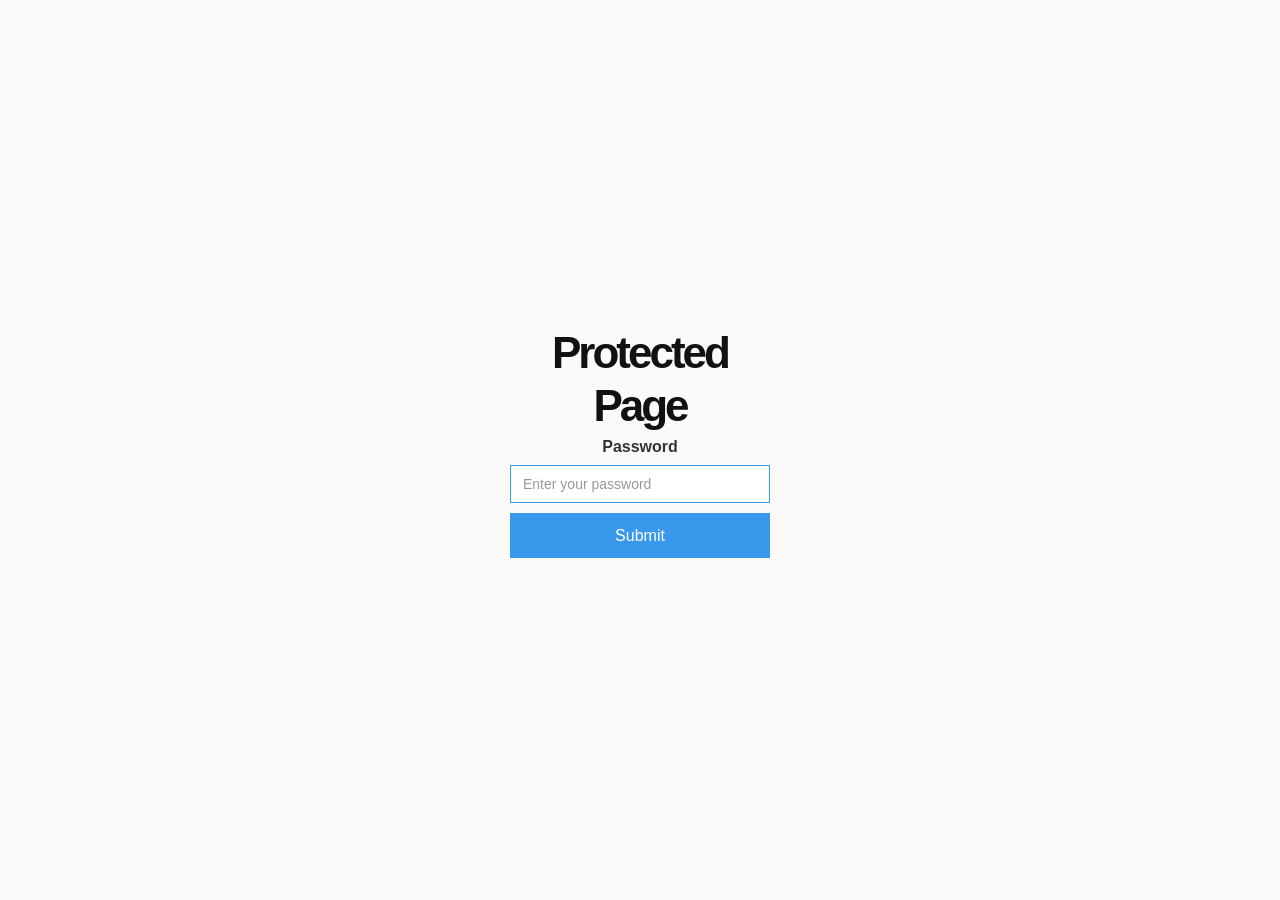
==== 401/index.html @ 442bf548 "Add 401, 404 folder, font CSS and Lottie asset" ====
<!DOCTYPE html>

<html data-wf-page="694415c848f8cad9a255dead" data-wf-site="694415c848f8cad9a255decd" data-wf-status="1" lang="fr"><head><link href="../css/fonts-inter.css" rel="stylesheet"/><meta charset="utf-8"/><title>Page protégée — EXIOR</title><meta content="Cette page est protégée par un mot de passe." name="description"/><meta content="Page protégée — EXIOR" property="og:title"/><meta content="Cette page est protégée par un mot de passe." property="og:description"/><meta content="../images/og.png" property="og:image"/><meta content="Page protégée — EXIOR" name="twitter:title"/><meta content="Cette page est protégée par un mot de passe." name="twitter:description"/><meta content="website" property="og:type"/><meta content="summary_large_image" name="twitter:card"/><meta content="width=device-width, initial-scale=1" name="viewport"/><link href="../css/fiilo.webflow.shared.4b0351849.css" rel="stylesheet" type="text/css"/><style>html.w-mod-js:not(.w-mod-ix3) :is(.hero-description, .hero-display-heading, .hero-content-block, .content-main-wrapper, .icon-3, .faq-answer, .faq-icon, .brand-logo-wrap, .features-ticker-flex, .ticker-card-lists, .blog-image-main, .blog-image-primary) {visibility: hidden !important;}</style><script type="text/javascript">!function(o,c){var n=c.documentElement,t=" w-mod-";n.className+=t+"js",("ontouchstart"in o||o.DocumentTouch&&c instanceof DocumentTouch)&&(n.className+=t+"touch")}(window,document);</script><link href="../images/6a2a5bf1b05e409d016a896b_AI-SaaS-Startup-Webflow-Template----1ead5e06.png" media="(prefers-color-scheme: light)" rel="icon" sizes="32x32" type="image/png"/><link href="../images/6a2a5bf1b05e409d016a896b_AI-SaaS-Startup-Webflow-Template----1ead5e06.png" media="(prefers-color-scheme: dark)" rel="icon" sizes="32x32" type="image/png"/><link href="../images/6a2a5bf147660b4af268099c_AI-SaaS-Startup-Webflow-Template----fee8c418.png" rel="icon" sizes="48x48" type="image/png"/><link href="../images/6a2a5bf10ae2427d690d806b_AI-SaaS-Startup-Webflow-Template----f5b1f4d7.png" rel="apple-touch-icon" sizes="180x180"/><link href="../images/6a2a5bf16d4f493b28322be3_AI-SaaS-Startup-Webflow-Template----578736a6.png" rel="icon" sizes="192x192" type="image/png"/><link href="../images/6a2a5bf13d4898179ce11ecd_AI-SaaS-Startup-Webflow-Template----608b8d23.png" rel="icon" sizes="512x512" type="image/png"/>
<meta content="../images/og.png" name="twitter:image"/></head><body><div class="utility-page-wrap"><div class="utility-page-content w-password-page w-form"><form action="/.wf_auth" class="utility-page-form w-password-page" data-name="Email Form" data-wf-element-id="6901743f992c5a90c6d4ff4400000000000c" data-wf-page-id="694415c848f8cad9a255dead" id="email-form" method="post" name="email-form"><img alt="" src="../images/utility-lock.ae54711958.svg"/><h1 class="_404-title">Protected Page</h1><label class="w-password-page" for="pass">Password</label><input autofocus="true" class="w-password-page w-input" data-name="field" id="pass" maxlength="256" name="pass" placeholder="Enter your password" type="password"/><input class="w-password-page w-button" data-wait="Please wait..." type="submit" value="Submit"/><div class="w-password-page w-form-fail"><div>Incorrect password. Please try again.</div></div><div class="w-password-page w-embed w-script" style="display:none"><input name="path" type="hidden" value="&lt;%WF_FORM_VALUE_PATH%&gt;"/><input name="page" type="hidden" value="&lt;%WF_FORM_VALUE_PAGE%&gt;"/></div><div class="w-password-page w-embed w-script" style="display:none"><script type="application/javascript">(function _handlePasswordPageOnload() {
	  if (/[?&]e=1(&|$)/.test(document.location.search)) {
	    document.querySelector('.w-password-page.w-form-fail').style.display = 'block';
	  }
	})()</script></div></form></div></div><script src="../js/jquery-3.5.1.min.dc5e7f18c8.js" type="text/javascript"></script><script src="../js/webflow.schunk.c42549641b7d4501.js" type="text/javascript"></script><script src="../js/webflow.schunk.3a7081b92bcc948f.js" type="text/javascript"></script><script src="../js/webflow.daae6ec0.0caaaa326d1ab8f7.js" type="text/javascript"></script><script src="../js/gsap.min.js" type="text/javascript"></script><script src="../js/SplitText.min.js" type="text/javascript"></script><script src="../js/ScrollTrigger.min.js" type="text/javascript"></script></body></html>
---- css/fonts-inter.css ----
/* cyrillic-ext */
@font-face {
  font-family: 'Inter';
  font-style: normal;
  font-weight: 300;
  font-display: swap;
  src: url(../fonts/UcC73FwrK3iLTeHuS_nVMrMxCp50SjIa2JL7W0Q5n-wU.woff2) format('woff2');
  unicode-range: U+0460-052F, U+1C80-1C8A, U+20B4, U+2DE0-2DFF, U+A640-A69F, U+FE2E-FE2F;
}
/* cyrillic */
@font-face {
  font-family: 'Inter';
  font-style: normal;
  font-weight: 300;
  font-display: swap;
  src: url(../fonts/UcC73FwrK3iLTeHuS_nVMrMxCp50SjIa0ZL7W0Q5n-wU.woff2) format('woff2');
  unicode-range: U+0301, U+0400-045F, U+0490-0491, U+04B0-04B1, U+2116;
}
/* greek-ext */
@font-face {
  font-family: 'Inter';
  font-style: normal;
  font-weight: 300;
  font-display: swap;
  src: url(../fonts/UcC73FwrK3iLTeHuS_nVMrMxCp50SjIa2ZL7W0Q5n-wU.woff2) format('woff2');
  unicode-range: U+1F00-1FFF;
}
/* greek */
@font-face {
  font-family: 'Inter';
  font-style: normal;
  font-weight: 300;
  font-display: swap;
  src: url(../fonts/UcC73FwrK3iLTeHuS_nVMrMxCp50SjIa1pL7W0Q5n-wU.woff2) format('woff2');
  unicode-range: U+0370-0377, U+037A-037F, U+0384-038A, U+038C, U+038E-03A1, U+03A3-03FF;
}
/* vietnamese */
@font-face {
  font-family: 'Inter';
  font-style: normal;
  font-weight: 300;
  font-display: swap;
  src: url(../fonts/UcC73FwrK3iLTeHuS_nVMrMxCp50SjIa2pL7W0Q5n-wU.woff2) format('woff2');
  unicode-range: U+0102-0103, U+0110-0111, U+0128-0129, U+0168-0169, U+01A0-01A1, U+01AF-01B0, U+0300-0301, U+0303-0304, U+0308-0309, U+0323, U+0329, U+1EA0-1EF9, U+20AB;
}
/* latin-ext */
@font-face {
  font-family: 'Inter';
  font-style: normal;
  font-weight: 300;
  font-display: swap;
  src: url(../fonts/UcC73FwrK3iLTeHuS_nVMrMxCp50SjIa25L7W0Q5n-wU.woff2) format('woff2');
  unicode-range: U+0100-02BA, U+02BD-02C5, U+02C7-02CC, U+02CE-02D7, U+02DD-02FF, U+0304, U+0308, U+0329, U+1D00-1DBF, U+1E00-1E9F, U+1EF2-1EFF, U+2020, U+20A0-20AB, U+20AD-20C4, U+2113, U+2C60-2C7F, U+A720-A7FF;
}
/* latin */
@font-face {
  font-family: 'Inter';
  font-style: normal;
  font-weight: 300;
  font-display: swap;
  src: url(../fonts/UcC73FwrK3iLTeHuS_nVMrMxCp50SjIa1ZL7W0Q5nw.woff2) format('woff2');
  unicode-range: U+0000-00FF, U+0131, U+0152-0153, U+02BB-02BC, U+02C6, U+02DA, U+02DC, U+0304, U+0308, U+0329, U+2000-206F, U+20AC, U+2122, U+2191, U+2193, U+2212, U+2215, U+FEFF, U+FFFD;
}
/* cyrillic-ext */
@font-face {
  font-family: 'Inter';
  font-style: normal;
  font-weight: 400;
  font-display: swap;
  src: url(../fonts/UcC73FwrK3iLTeHuS_nVMrMxCp50SjIa2JL7W0Q5n-wU.woff2) format('woff2');
  unicode-range: U+0460-052F, U+1C80-1C8A, U+20B4, U+2DE0-2DFF, U+A640-A69F, U+FE2E-FE2F;
}
/* cyrillic */
@font-face {
  font-family: 'Inter';
  font-style: normal;
  font-weight: 400;
  font-display: swap;
  src: url(../fonts/UcC73FwrK3iLTeHuS_nVMrMxCp50SjIa0ZL7W0Q5n-wU.woff2) format('woff2');
  unicode-range: U+0301, U+0400-045F, U+0490-0491, U+04B0-04B1, U+2116;
}
/* greek-ext */
@font-face {
  font-family: 'Inter';
  font-style: normal;
  font-weight: 400;
  font-display: swap;
  src: url(../fonts/UcC73FwrK3iLTeHuS_nVMrMxCp50SjIa2ZL7W0Q5n-wU.woff2) format('woff2');
  unicode-range: U+1F00-1FFF;
}
/* greek */
@font-face {
  font-family: 'Inter';
  font-style: normal;
  font-weight: 400;
  font-display: swap;
  src: url(../fonts/UcC73FwrK3iLTeHuS_nVMrMxCp50SjIa1pL7W0Q5n-wU.woff2) format('woff2');
  unicode-range: U+0370-0377, U+037A-037F, U+0384-038A, U+038C, U+038E-03A1, U+03A3-03FF;
}
/* vietnamese */
@font-face {
  font-family: 'Inter';
  font-style: normal;
  font-weight: 400;
  font-display: swap;
  src: url(../fonts/UcC73FwrK3iLTeHuS_nVMrMxCp50SjIa2pL7W0Q5n-wU.woff2) format('woff2');
  unicode-range: U+0102-0103, U+0110-0111, U+0128-0129, U+0168-0169, U+01A0-01A1, U+01AF-01B0, U+0300-0301, U+0303-0304, U+0308-0309, U+0323, U+0329, U+1EA0-1EF9, U+20AB;
}
/* latin-ext */
@font-face {
  font-family: 'Inter';
  font-style: normal;
  font-weight: 400;
  font-display: swap;
  src: url(../fonts/UcC73FwrK3iLTeHuS_nVMrMxCp50SjIa25L7W0Q5n-wU.woff2) format('woff2');
  unicode-range: U+0100-02BA, U+02BD-02C5, U+02C7-02CC, U+02CE-02D7, U+02DD-02FF, U+0304, U+0308, U+0329, U+1D00-1DBF, U+1E00-1E9F, U+1EF2-1EFF, U+2020, U+20A0-20AB, U+20AD-20C4, U+2113, U+2C60-2C7F, U+A720-A7FF;
}
/* latin */
@font-face {
  font-family: 'Inter';
  font-style: normal;
  font-weight: 400;
  font-display: swap;
  src: url(../fonts/UcC73FwrK3iLTeHuS_nVMrMxCp50SjIa1ZL7W0Q5nw.woff2) format('woff2');
  unicode-range: U+0000-00FF, U+0131, U+0152-0153, U+02BB-02BC, U+02C6, U+02DA, U+02DC, U+0304, U+0308, U+0329, U+2000-206F, U+20AC, U+2122, U+2191, U+2193, U+2212, U+2215, U+FEFF, U+FFFD;
}
/* cyrillic-ext */
@font-face {
  font-family: 'Inter';
  font-style: normal;
  font-weight: 500;
  font-display: swap;
  src: url(../fonts/UcC73FwrK3iLTeHuS_nVMrMxCp50SjIa2JL7W0Q5n-wU.woff2) format('woff2');
  unicode-range: U+0460-052F, U+1C80-1C8A, U+20B4, U+2DE0-2DFF, U+A640-A69F, U+FE2E-FE2F;
}
/* cyrillic */
@font-face {
  font-family: 'Inter';
  font-style: normal;
  font-weight: 500;
  font-display: swap;
  src: url(../fonts/UcC73FwrK3iLTeHuS_nVMrMxCp50SjIa0ZL7W0Q5n-wU.woff2) format('woff2');
  unicode-range: U+0301, U+0400-045F, U+0490-0491, U+04B0-04B1, U+2116;
}
/* greek-ext */
@font-face {
  font-family: 'Inter';
  font-style: normal;
  font-weight: 500;
  font-display: swap;
  src: url(../fonts/UcC73FwrK3iLTeHuS_nVMrMxCp50SjIa2ZL7W0Q5n-wU.woff2) format('woff2');
  unicode-range: U+1F00-1FFF;
}
/* greek */
@font-face {
  font-family: 'Inter';
  font-style: normal;
  font-weight: 500;
  font-display: swap;
  src: url(../fonts/UcC73FwrK3iLTeHuS_nVMrMxCp50SjIa1pL7W0Q5n-wU.woff2) format('woff2');
  unicode-range: U+0370-0377, U+037A-037F, U+0384-038A, U+038C, U+038E-03A1, U+03A3-03FF;
}
/* vietnamese */
@font-face {
  font-family: 'Inter';
  font-style: normal;
  font-weight: 500;
  font-display: swap;
  src: url(../fonts/UcC73FwrK3iLTeHuS_nVMrMxCp50SjIa2pL7W0Q5n-wU.woff2) format('woff2');
  unicode-range: U+0102-0103, U+0110-0111, U+0128-0129, U+0168-0169, U+01A0-01A1, U+01AF-01B0, U+0300-0301, U+0303-0304, U+0308-0309, U+0323, U+0329, U+1EA0-1EF9, U+20AB;
}
/* latin-ext */
@font-face {
  font-family: 'Inter';
  font-style: normal;
  font-weight: 500;
  font-display: swap;
  src: url(../fonts/UcC73FwrK3iLTeHuS_nVMrMxCp50SjIa25L7W0Q5n-wU.woff2) format('woff2');
  unicode-range: U+0100-02BA, U+02BD-02C5, U+02C7-02CC, U+02CE-02D7, U+02DD-02FF, U+0304, U+0308, U+0329, U+1D00-1DBF, U+1E00-1E9F, U+1EF2-1EFF, U+2020, U+20A0-20AB, U+20AD-20C4, U+2113, U+2C60-2C7F, U+A720-A7FF;
}
/* latin */
@font-face {
  font-family: 'Inter';
  font-style: normal;
  font-weight: 500;
  font-display: swap;
  src: url(../fonts/UcC73FwrK3iLTeHuS_nVMrMxCp50SjIa1ZL7W0Q5nw.woff2) format('woff2');
  unicode-range: U+0000-00FF, U+0131, U+0152-0153, U+02BB-02BC, U+02C6, U+02DA, U+02DC, U+0304, U+0308, U+0329, U+2000-206F, U+20AC, U+2122, U+2191, U+2193, U+2212, U+2215, U+FEFF, U+FFFD;
}
/* cyrillic-ext */
@font-face {
  font-family: 'Inter';
  font-style: normal;
  font-weight: 600;
  font-display: swap;
  src: url(../fonts/UcC73FwrK3iLTeHuS_nVMrMxCp50SjIa2JL7W0Q5n-wU.woff2) format('woff2');
  unicode-range: U+0460-052F, U+1C80-1C8A, U+20B4, U+2DE0-2DFF, U+A640-A69F, U+FE2E-FE2F;
}
/* cyrillic */
@font-face {
  font-family: 'Inter';
  font-style: normal;
  font-weight: 600;
  font-display: swap;
  src: url(../fonts/UcC73FwrK3iLTeHuS_nVMrMxCp50SjIa0ZL7W0Q5n-wU.woff2) format('woff2');
  unicode-range: U+0301, U+0400-045F, U+0490-0491, U+04B0-04B1, U+2116;
}
/* greek-ext */
@font-face {
  font-family: 'Inter';
  font-style: normal;
  font-weight: 600;
  font-display: swap;
  src: url(../fonts/UcC73FwrK3iLTeHuS_nVMrMxCp50SjIa2ZL7W0Q5n-wU.woff2) format('woff2');
  unicode-range: U+1F00-1FFF;
}
/* greek */
@font-face {
  font-family: 'Inter';
  font-style: normal;
  font-weight: 600;
  font-display: swap;
  src: url(../fonts/UcC73FwrK3iLTeHuS_nVMrMxCp50SjIa1pL7W0Q5n-wU.woff2) format('woff2');
  unicode-range: U+0370-0377, U+037A-037F, U+0384-038A, U+038C, U+038E-03A1, U+03A3-03FF;
}
/* vietnamese */
@font-face {
  font-family: 'Inter';
  font-style: normal;
  font-weight: 600;
  font-display: swap;
  src: url(../fonts/UcC73FwrK3iLTeHuS_nVMrMxCp50SjIa2pL7W0Q5n-wU.woff2) format('woff2');
  unicode-range: U+0102-0103, U+0110-0111, U+0128-0129, U+0168-0169, U+01A0-01A1, U+01AF-01B0, U+0300-0301, U+0303-0304, U+0308-0309, U+0323, U+0329, U+1EA0-1EF9, U+20AB;
}
/* latin-ext */
@font-face {
  font-family: 'Inter';
  font-style: normal;
  font-weight: 600;
  font-display: swap;
  src: url(../fonts/UcC73FwrK3iLTeHuS_nVMrMxCp50SjIa25L7W0Q5n-wU.woff2) format('woff2');
  unicode-range: U+0100-02BA, U+02BD-02C5, U+02C7-02CC, U+02CE-02D7, U+02DD-02FF, U+0304, U+0308, U+0329, U+1D00-1DBF, U+1E00-1E9F, U+1EF2-1EFF, U+2020, U+20A0-20AB, U+20AD-20C4, U+2113, U+2C60-2C7F, U+A720-A7FF;
}
/* latin */
@font-face {
  font-family: 'Inter';
  font-style: normal;
  font-weight: 600;
  font-display: swap;
  src: url(../fonts/UcC73FwrK3iLTeHuS_nVMrMxCp50SjIa1ZL7W0Q5nw.woff2) format('woff2');
  unicode-range: U+0000-00FF, U+0131, U+0152-0153, U+02BB-02BC, U+02C6, U+02DA, U+02DC, U+0304, U+0308, U+0329, U+2000-206F, U+20AC, U+2122, U+2191, U+2193, U+2212, U+2215, U+FEFF, U+FFFD;
}
/* cyrillic-ext */
@font-face {
  font-family: 'Inter';
  font-style: normal;
  font-weight: 700;
  font-display: swap;
  src: url(../fonts/UcC73FwrK3iLTeHuS_nVMrMxCp50SjIa2JL7W0Q5n-wU.woff2) format('woff2');
  unicode-range: U+0460-052F, U+1C80-1C8A, U+20B4, U+2DE0-2DFF, U+A640-A69F, U+FE2E-FE2F;
}
/* cyrillic */
@font-face {
  font-family: 'Inter';
  font-style: normal;
  font-weight: 700;
  font-display: swap;
  src: url(../fonts/UcC73FwrK3iLTeHuS_nVMrMxCp50SjIa0ZL7W0Q5n-wU.woff2) format('woff2');
  unicode-range: U+0301, U+0400-045F, U+0490-0491, U+04B0-04B1, U+2116;
}
/* greek-ext */
@font-face {
  font-family: 'Inter';
  font-style: normal;
  font-weight: 700;
  font-display: swap;
  src: url(../fonts/UcC73FwrK3iLTeHuS_nVMrMxCp50SjIa2ZL7W0Q5n-wU.woff2) format('woff2');
  unicode-range: U+1F00-1FFF;
}
/* greek */
@font-face {
  font-family: 'Inter';
  font-style: normal;
  font-weight: 700;
  font-display: swap;
  src: url(../fonts/UcC73FwrK3iLTeHuS_nVMrMxCp50SjIa1pL7W0Q5n-wU.woff2) format('woff2');
  unicode-range: U+0370-0377, U+037A-037F, U+0384-038A, U+038C, U+038E-03A1, U+03A3-03FF;
}
/* vietnamese */
@font-face {
  font-family: 'Inter';
  font-style: normal;
  font-weight: 700;
  font-display: swap;
  src: url(../fonts/UcC73FwrK3iLTeHuS_nVMrMxCp50SjIa2pL7W0Q5n-wU.woff2) format('woff2');
  unicode-range: U+0102-0103, U+0110-0111, U+0128-0129, U+0168-0169, U+01A0-01A1, U+01AF-01B0, U+0300-0301, U+0303-0304, U+0308-0309, U+0323, U+0329, U+1EA0-1EF9, U+20AB;
}
/* latin-ext */
@font-face {
  font-family: 'Inter';
  font-style: normal;
  font-weight: 700;
  font-display: swap;
  src: url(../fonts/UcC73FwrK3iLTeHuS_nVMrMxCp50SjIa25L7W0Q5n-wU.woff2) format('woff2');
  unicode-range: U+0100-02BA, U+02BD-02C5, U+02C7-02CC, U+02CE-02D7, U+02DD-02FF, U+0304, U+0308, U+0329, U+1D00-1DBF, U+1E00-1E9F, U+1EF2-1EFF, U+2020, U+20A0-20AB, U+20AD-20C4, U+2113, U+2C60-2C7F, U+A720-A7FF;
}
/* latin */
@font-face {
  font-family: 'Inter';
  font-style: normal;
  font-weight: 700;
  font-display: swap;
  src: url(../fonts/UcC73FwrK3iLTeHuS_nVMrMxCp50SjIa1ZL7W0Q5nw.woff2) format('woff2');
  unicode-range: U+0000-00FF, U+0131, U+0152-0153, U+02BB-02BC, U+02C6, U+02DA, U+02DC, U+0304, U+0308, U+0329, U+2000-206F, U+20AC, U+2122, U+2191, U+2193, U+2212, U+2215, U+FEFF, U+FFFD;
}
---- css/fiilo.webflow.shared.4b0351849.css ----
html {
  -webkit-text-size-adjust: 100%;
  -ms-text-size-adjust: 100%;
  font-family: sans-serif;
}

body {
  margin: 0;
}

article, aside, details, figcaption, figure, footer, header, hgroup, main, menu, nav, section, summary {
  display: block;
}

audio, canvas, progress, video {
  vertical-align: baseline;
  display: inline-block;
}

audio:not([controls]) {
  height: 0;
  display: none;
}

[hidden], template {
  display: none;
}

a {
  background-color: #0000;
}

a:active, a:hover {
  outline: 0;
}

abbr[title] {
  border-bottom: 1px dotted;
}

b, strong {
  font-weight: bold;
}

dfn {
  font-style: italic;
}

h1 {
  margin: .67em 0;
  font-size: 2em;
}

mark {
  color: #000;
  background: #ff0;
}

small {
  font-size: 80%;
}

sub, sup {
  vertical-align: baseline;
  font-size: 75%;
  line-height: 0;
  position: relative;
}

sup {
  top: -.5em;
}

sub {
  bottom: -.25em;
}

img {
  border: 0;
}

svg:not(:root) {
  overflow: hidden;
}

hr {
  box-sizing: content-box;
  height: 0;
}

pre {
  overflow: auto;
}

code, kbd, pre, samp {
  font-family: monospace;
  font-size: 1em;
}

button, input, optgroup, select, textarea {
  color: inherit;
  font: inherit;
  margin: 0;
}

button {
  overflow: visible;
}

button, select {
  text-transform: none;
}

button, html input[type="button"], input[type="reset"] {
  -webkit-appearance: button;
  cursor: pointer;
}

button[disabled], html input[disabled] {
  cursor: default;
}

button::-moz-focus-inner, input::-moz-focus-inner {
  border: 0;
  padding: 0;
}

input {
  line-height: normal;
}

input[type="checkbox"], input[type="radio"] {
  box-sizing: border-box;
  padding: 0;
}

input[type="number"]::-webkit-inner-spin-button, input[type="number"]::-webkit-outer-spin-button {
  height: auto;
}

input[type="search"] {
  -webkit-appearance: none;
}

input[type="search"]::-webkit-search-cancel-button, input[type="search"]::-webkit-search-decoration {
  -webkit-appearance: none;
}

legend {
  border: 0;
  padding: 0;
}

textarea {
  overflow: auto;
}

optgroup {
  font-weight: bold;
}

table {
  border-collapse: collapse;
  border-spacing: 0;
}

td, th {
  padding: 0;
}

@font-face {
  font-family: webflow-icons;
  src: url("[data-uri]") format("truetype");
  font-weight: normal;
  font-style: normal;
}

[class^="w-icon-"], [class*=" w-icon-"] {
  speak: none;
  font-variant: normal;
  text-transform: none;
  -webkit-font-smoothing: antialiased;
  -moz-osx-font-smoothing: grayscale;
  font-style: normal;
  font-weight: normal;
  line-height: 1;
  font-family: webflow-icons !important;
}

.w-icon-slider-right:before {
  content: "";
}

.w-icon-slider-left:before {
  content: "";
}

.w-icon-nav-menu:before {
  content: "";
}

.w-icon-arrow-down:before, .w-icon-dropdown-toggle:before {
  content: "";
}

.w-icon-file-upload-remove:before {
  content: "";
}

.w-icon-file-upload-icon:before {
  content: "";
}

* {
  box-sizing: border-box;
}

html {
  height: 100%;
}

body {
  color: #333;
  background-color: #fff;
  min-height: 100%;
  margin: 0;
  font-family: Arial, sans-serif;
  font-size: 14px;
  line-height: 20px;
}

img {
  vertical-align: middle;
  max-width: 100%;
  display: inline-block;
}

html.w-mod-touch * {
  background-attachment: scroll !important;
}

.w-block {
  display: block;
}

.w-inline-block {
  max-width: 100%;
  display: inline-block;
}

.w-clearfix:before, .w-clearfix:after {
  content: " ";
  grid-area: 1 / 1 / 2 / 2;
  display: table;
}

.w-clearfix:after {
  clear: both;
}

.w-hidden {
  display: none;
}

.w-button {
  color: #fff;
  line-height: inherit;
  cursor: pointer;
  background-color: #3898ec;
  border: 0;
  border-radius: 0;
  padding: 9px 15px;
  text-decoration: none;
  display: inline-block;
}

input.w-button {
  -webkit-appearance: button;
}

html[data-w-dynpage] [data-w-cloak] {
  color: #0000 !important;
}

.w-code-block {
  margin: unset;
}

pre.w-code-block code {
  all: inherit;
}

pre.w-code-block code > span {
  display: block !important;
}

.w-optimization {
  display: contents;
}

.w-webflow-badge, .w-webflow-badge > img {
  box-sizing: unset;
  width: unset;
  height: unset;
  max-height: unset;
  max-width: unset;
  min-height: unset;
  min-width: unset;
  margin: unset;
  padding: unset;
  float: unset;
  clear: unset;
  border: unset;
  border-radius: unset;
  background: unset;
  background-image: unset;
  background-position: unset;
  background-size: unset;
  background-repeat: unset;
  background-origin: unset;
  background-clip: unset;
  background-attachment: unset;
  background-color: unset;
  box-shadow: unset;
  transform: unset;
  direction: unset;
  font-family: unset;
  font-weight: unset;
  color: unset;
  font-size: unset;
  line-height: unset;
  font-style: unset;
  font-variant: unset;
  text-align: unset;
  letter-spacing: unset;
  -webkit-text-decoration: unset;
  text-decoration: unset;
  text-indent: unset;
  text-transform: unset;
  list-style-type: unset;
  text-shadow: unset;
  vertical-align: unset;
  cursor: unset;
  white-space: unset;
  word-break: unset;
  word-spacing: unset;
  word-wrap: unset;
  transition: unset;
}

.w-webflow-badge {
  white-space: nowrap;
  cursor: pointer;
  box-shadow: 0 0 0 1px #0000001a, 0 1px 3px #0000001a;
  visibility: visible !important;
  opacity: 1 !important;
  z-index: 2147483647 !important;
  color: #aaadb0 !important;
  width: auto !important;
  height: auto !important;
  overflow: unset !important;
  background-color: #fff !important;
  border-radius: 3px !important;
  margin: 0 !important;
  padding: 6px !important;
  font-size: 12px !important;
  line-height: 14px !important;
  text-decoration: none !important;
  display: inline-block !important;
  position: fixed !important;
  inset: auto 12px 12px auto !important;
  transform: none !important;
}

.w-webflow-badge > img {
  position: unset;
  visibility: unset !important;
  opacity: 1 !important;
  vertical-align: middle !important;
  display: inline-block !important;
}

h1, h2, h3, h4, h5, h6 {
  margin-bottom: 10px;
  font-weight: bold;
}

h1 {
  margin-top: 20px;
  font-size: 38px;
  line-height: 44px;
}

h2 {
  margin-top: 20px;
  font-size: 32px;
  line-height: 36px;
}

h3 {
  margin-top: 20px;
  font-size: 24px;
  line-height: 30px;
}

h4 {
  margin-top: 10px;
  font-size: 18px;
  line-height: 24px;
}

h5 {
  margin-top: 10px;
  font-size: 14px;
  line-height: 20px;
}

h6 {
  margin-top: 10px;
  font-size: 12px;
  line-height: 18px;
}

p {
  margin-top: 0;
  margin-bottom: 10px;
}

blockquote {
  border-left: 5px solid #e2e2e2;
  margin: 0 0 10px;
  padding: 10px 20px;
  font-size: 18px;
  line-height: 22px;
}

figure {
  margin: 0 0 10px;
}

figcaption {
  text-align: center;
  margin-top: 5px;
}

ul, ol {
  margin-top: 0;
  margin-bottom: 10px;
  padding-left: 40px;
}

.w-list-unstyled {
  padding-left: 0;
  list-style: none;
}

.w-embed:before, .w-embed:after {
  content: " ";
  grid-area: 1 / 1 / 2 / 2;
  display: table;
}

.w-embed:after {
  clear: both;
}

.w-video {
  width: 100%;
  padding: 0;
  position: relative;
}

.w-video iframe, .w-video object, .w-video embed {
  border: none;
  width: 100%;
  height: 100%;
  position: absolute;
  top: 0;
  left: 0;
}

fieldset {
  border: 0;
  margin: 0;
  padding: 0;
}

button, [type="button"], [type="reset"] {
  cursor: pointer;
  -webkit-appearance: button;
  border: 0;
}

.w-form {
  margin: 0 0 15px;
}

.w-form-done {
  text-align: center;
  background-color: #ddd;
  padding: 20px;
  display: none;
}

.w-form-fail {
  background-color: #ffdede;
  margin-top: 10px;
  padding: 10px;
  display: none;
}

label {
  margin-bottom: 5px;
  font-weight: bold;
  display: block;
}

.w-input, .w-select {
  color: #333;
  vertical-align: middle;
  background-color: #fff;
  border: 1px solid #ccc;
  width: 100%;
  height: 38px;
  margin-bottom: 10px;
  padding: 8px 12px;
  font-size: 14px;
  line-height: 1.42857;
  display: block;
}

.w-input::placeholder, .w-select::placeholder {
  color: #999;
}

.w-input:focus, .w-select:focus {
  border-color: #3898ec;
  outline: 0;
}

.w-input[disabled], .w-select[disabled], .w-input[readonly], .w-select[readonly], fieldset[disabled] .w-input, fieldset[disabled] .w-select {
  cursor: not-allowed;
}

.w-input[disabled]:not(.w-input-disabled), .w-select[disabled]:not(.w-input-disabled), .w-input[readonly], .w-select[readonly], fieldset[disabled]:not(.w-input-disabled) .w-input, fieldset[disabled]:not(.w-input-disabled) .w-select {
  background-color: #eee;
}

textarea.w-input, textarea.w-select {
  height: auto;
}

.w-select {
  background-color: #f3f3f3;
}

.w-select[multiple] {
  height: auto;
}

.w-form-label {
  cursor: pointer;
  margin-bottom: 0;
  font-weight: normal;
  display: inline-block;
}

.w-radio {
  margin-bottom: 5px;
  padding-left: 20px;
  display: block;
}

.w-radio:before, .w-radio:after {
  content: " ";
  grid-area: 1 / 1 / 2 / 2;
  display: table;
}

.w-radio:after {
  clear: both;
}

.w-radio-input {
  float: left;
  margin: 3px 0 0 -20px;
  line-height: normal;
}

.w-file-upload {
  margin-bottom: 10px;
  display: block;
}

.w-file-upload-input {
  opacity: 0;
  z-index: -100;
  width: .1px;
  height: .1px;
  position: absolute;
  overflow: hidden;
}

.w-file-upload-default, .w-file-upload-uploading, .w-file-upload-success {
  color: #333;
  display: inline-block;
}

.w-file-upload-error {
  margin-top: 10px;
  display: block;
}

.w-file-upload-default.w-hidden, .w-file-upload-uploading.w-hidden, .w-file-upload-error.w-hidden, .w-file-upload-success.w-hidden {
  display: none;
}

.w-file-upload-uploading-btn {
  cursor: pointer;
  background-color: #fafafa;
  border: 1px solid #ccc;
  margin: 0;
  padding: 8px 12px;
  font-size: 14px;
  font-weight: normal;
  display: flex;
}

.w-file-upload-file {
  background-color: #fafafa;
  border: 1px solid #ccc;
  flex-grow: 1;
  justify-content: space-between;
  margin: 0;
  padding: 8px 9px 8px 11px;
  display: flex;
}

.w-file-upload-file-name {
  font-size: 14px;
  font-weight: normal;
  display: block;
}

.w-file-remove-link {
  cursor: pointer;
  width: auto;
  height: auto;
  margin-top: 3px;
  margin-left: 10px;
  padding: 3px;
  display: block;
}

.w-icon-file-upload-remove {
  margin: auto;
  font-size: 10px;
}

.w-file-upload-error-msg {
  color: #ea384c;
  padding: 2px 0;
  display: inline-block;
}

.w-file-upload-info {
  padding: 0 12px;
  line-height: 38px;
  display: inline-block;
}

.w-file-upload-label {
  cursor: pointer;
  background-color: #fafafa;
  border: 1px solid #ccc;
  margin: 0;
  padding: 8px 12px;
  font-size: 14px;
  font-weight: normal;
  display: inline-block;
}

.w-icon-file-upload-icon, .w-icon-file-upload-uploading {
  width: 20px;
  margin-right: 8px;
  display: inline-block;
}

.w-icon-file-upload-uploading {
  height: 20px;
}

.w-container {
  max-width: 940px;
  margin-left: auto;
  margin-right: auto;
}

.w-container:before, .w-container:after {
  content: " ";
  grid-area: 1 / 1 / 2 / 2;
  display: table;
}

.w-container:after {
  clear: both;
}

.w-container .w-row {
  margin-left: -10px;
  margin-right: -10px;
}

.w-row:before, .w-row:after {
  content: " ";
  grid-area: 1 / 1 / 2 / 2;
  display: table;
}

.w-row:after {
  clear: both;
}

.w-row .w-row {
  margin-left: 0;
  margin-right: 0;
}

.w-col {
  float: left;
  width: 100%;
  min-height: 1px;
  padding-left: 10px;
  padding-right: 10px;
  position: relative;
}

.w-col .w-col {
  padding-left: 0;
  padding-right: 0;
}

.w-col-1 {
  width: 8.33333%;
}

.w-col-2 {
  width: 16.6667%;
}

.w-col-3 {
  width: 25%;
}

.w-col-4 {
  width: 33.3333%;
}

.w-col-5 {
  width: 41.6667%;
}

.w-col-6 {
  width: 50%;
}

.w-col-7 {
  width: 58.3333%;
}

.w-col-8 {
  width: 66.6667%;
}

.w-col-9 {
  width: 75%;
}

.w-col-10 {
  width: 83.3333%;
}

.w-col-11 {
  width: 91.6667%;
}

.w-col-12 {
  width: 100%;
}

.w-hidden-main {
  display: none !important;
}

@media screen and (max-width: 991px) {
  .w-container {
    max-width: 728px;
  }

  .w-hidden-main {
    display: inherit !important;
  }

  .w-hidden-medium {
    display: none !important;
  }

  .w-col-medium-1 {
    width: 8.33333%;
  }

  .w-col-medium-2 {
    width: 16.6667%;
  }

  .w-col-medium-3 {
    width: 25%;
  }

  .w-col-medium-4 {
    width: 33.3333%;
  }

  .w-col-medium-5 {
    width: 41.6667%;
  }

  .w-col-medium-6 {
    width: 50%;
  }

  .w-col-medium-7 {
    width: 58.3333%;
  }

  .w-col-medium-8 {
    width: 66.6667%;
  }

  .w-col-medium-9 {
    width: 75%;
  }

  .w-col-medium-10 {
    width: 83.3333%;
  }

  .w-col-medium-11 {
    width: 91.6667%;
  }

  .w-col-medium-12 {
    width: 100%;
  }

  .w-col-stack {
    width: 100%;
    left: auto;
    right: auto;
  }
}

@media screen and (max-width: 767px) {
  .w-hidden-main, .w-hidden-medium {
    display: inherit !important;
  }

  .w-hidden-small {
    display: none !important;
  }

  .w-row, .w-container .w-row {
    margin-left: 0;
    margin-right: 0;
  }

  .w-col {
    width: 100%;
    left: auto;
    right: auto;
  }

  .w-col-small-1 {
    width: 8.33333%;
  }

  .w-col-small-2 {
    width: 16.6667%;
  }

  .w-col-small-3 {
    width: 25%;
  }

  .w-col-small-4 {
    width: 33.3333%;
  }

  .w-col-small-5 {
    width: 41.6667%;
  }

  .w-col-small-6 {
    width: 50%;
  }

  .w-col-small-7 {
    width: 58.3333%;
  }

  .w-col-small-8 {
    width: 66.6667%;
  }

  .w-col-small-9 {
    width: 75%;
  }

  .w-col-small-10 {
    width: 83.3333%;
  }

  .w-col-small-11 {
    width: 91.6667%;
  }

  .w-col-small-12 {
    width: 100%;
  }
}

@media screen and (max-width: 479px) {
  .w-container {
    max-width: none;
  }

  .w-hidden-main, .w-hidden-medium, .w-hidden-small {
    display: inherit !important;
  }

  .w-hidden-tiny {
    display: none !important;
  }

  .w-col {
    width: 100%;
  }

  .w-col-tiny-1 {
    width: 8.33333%;
  }

  .w-col-tiny-2 {
    width: 16.6667%;
  }

  .w-col-tiny-3 {
    width: 25%;
  }

  .w-col-tiny-4 {
    width: 33.3333%;
  }

  .w-col-tiny-5 {
    width: 41.6667%;
  }

  .w-col-tiny-6 {
    width: 50%;
  }

  .w-col-tiny-7 {
    width: 58.3333%;
  }

  .w-col-tiny-8 {
    width: 66.6667%;
  }

  .w-col-tiny-9 {
    width: 75%;
  }

  .w-col-tiny-10 {
    width: 83.3333%;
  }

  .w-col-tiny-11 {
    width: 91.6667%;
  }

  .w-col-tiny-12 {
    width: 100%;
  }
}

.w-widget {
  position: relative;
}

.w-widget-map {
  width: 100%;
  height: 400px;
}

.w-widget-map label {
  width: auto;
  display: inline;
}

.w-widget-map img {
  max-width: inherit;
}

.w-widget-map .gm-style-iw {
  text-align: center;
}

.w-widget-map .gm-style-iw > button {
  display: none !important;
}

.w-widget-twitter {
  overflow: hidden;
}

.w-widget-twitter-count-shim {
  vertical-align: top;
  text-align: center;
  background: #fff;
  border: 1px solid #758696;
  border-radius: 3px;
  width: 28px;
  height: 20px;
  display: inline-block;
  position: relative;
}

.w-widget-twitter-count-shim * {
  pointer-events: none;
  -webkit-user-select: none;
  user-select: none;
}

.w-widget-twitter-count-shim .w-widget-twitter-count-inner {
  text-align: center;
  color: #999;
  font-family: serif;
  font-size: 15px;
  line-height: 12px;
  position: relative;
}

.w-widget-twitter-count-shim .w-widget-twitter-count-clear {
  display: block;
  position: relative;
}

.w-widget-twitter-count-shim.w--large {
  width: 36px;
  height: 28px;
}

.w-widget-twitter-count-shim.w--large .w-widget-twitter-count-inner {
  font-size: 18px;
  line-height: 18px;
}

.w-widget-twitter-count-shim:not(.w--vertical) {
  margin-left: 5px;
  margin-right: 8px;
}

.w-widget-twitter-count-shim:not(.w--vertical).w--large {
  margin-left: 6px;
}

.w-widget-twitter-count-shim:not(.w--vertical):before, .w-widget-twitter-count-shim:not(.w--vertical):after {
  content: " ";
  pointer-events: none;
  border: solid #0000;
  width: 0;
  height: 0;
  position: absolute;
  top: 50%;
  left: 0;
}

.w-widget-twitter-count-shim:not(.w--vertical):before {
  border-width: 4px;
  border-color: #75869600 #5d6c7b #75869600 #75869600;
  margin-top: -4px;
  margin-left: -9px;
}

.w-widget-twitter-count-shim:not(.w--vertical).w--large:before {
  border-width: 5px;
  margin-top: -5px;
  margin-left: -10px;
}

.w-widget-twitter-count-shim:not(.w--vertical):after {
  border-width: 4px;
  border-color: #fff0 #fff #fff0 #fff0;
  margin-top: -4px;
  margin-left: -8px;
}

.w-widget-twitter-count-shim:not(.w--vertical).w--large:after {
  border-width: 5px;
  margin-top: -5px;
  margin-left: -9px;
}

.w-widget-twitter-count-shim.w--vertical {
  width: 61px;
  height: 33px;
  margin-bottom: 8px;
}

.w-widget-twitter-count-shim.w--vertical:before, .w-widget-twitter-count-shim.w--vertical:after {
  content: " ";
  pointer-events: none;
  border: solid #0000;
  width: 0;
  height: 0;
  position: absolute;
  top: 100%;
  left: 50%;
}

.w-widget-twitter-count-shim.w--vertical:before {
  border-width: 5px;
  border-color: #5d6c7b #75869600 #75869600;
  margin-left: -5px;
}

.w-widget-twitter-count-shim.w--vertical:after {
  border-width: 4px;
  border-color: #fff #fff0 #fff0;
  margin-left: -4px;
}

.w-widget-twitter-count-shim.w--vertical .w-widget-twitter-count-inner {
  font-size: 18px;
  line-height: 22px;
}

.w-widget-twitter-count-shim.w--vertical.w--large {
  width: 76px;
}

.w-background-video {
  color: #fff;
  height: 500px;
  position: relative;
  overflow: hidden;
}

.w-background-video > video {
  object-fit: cover;
  z-index: -100;
  background-position: 50%;
  background-size: cover;
  width: 100%;
  height: 100%;
  margin: auto;
  position: absolute;
  inset: -100%;
}

.w-background-video > video::-webkit-media-controls-start-playback-button {
  -webkit-appearance: none;
  display: none !important;
}

.w-background-video--control {
  background-color: #0000;
  padding: 0;
  position: absolute;
  bottom: 1em;
  right: 1em;
}

.w-background-video--control > [hidden] {
  display: none !important;
}

.w-slider {
  text-align: center;
  clear: both;
  -webkit-tap-highlight-color: #0000;
  tap-highlight-color: #0000;
  background: #ddd;
  height: 300px;
  position: relative;
}

.w-slider-mask {
  z-index: 1;
  white-space: nowrap;
  height: 100%;
  display: block;
  position: relative;
  left: 0;
  right: 0;
  overflow: hidden;
}

.w-slide {
  vertical-align: top;
  white-space: normal;
  text-align: left;
  width: 100%;
  height: 100%;
  display: inline-block;
  position: relative;
}

.w-slider-nav {
  z-index: 2;
  text-align: center;
  -webkit-tap-highlight-color: #0000;
  tap-highlight-color: #0000;
  height: 40px;
  margin: auto;
  padding-top: 10px;
  position: absolute;
  inset: auto 0 0;
}

.w-slider-nav.w-round > div {
  border-radius: 100%;
}

.w-slider-nav.w-num > div {
  width: auto;
  height: auto;
  font-size: inherit;
  line-height: inherit;
  padding: .2em .5em;
}

.w-slider-nav.w-shadow > div {
  box-shadow: 0 0 3px #3336;
}

.w-slider-nav-invert {
  color: #fff;
}

.w-slider-nav-invert > div {
  background-color: #2226;
}

.w-slider-nav-invert > div.w-active {
  background-color: #222;
}

.w-slider-dot {
  cursor: pointer;
  background-color: #fff6;
  width: 1em;
  height: 1em;
  margin: 0 3px .5em;
  transition: background-color .1s, color .1s;
  display: inline-block;
  position: relative;
}

.w-slider-dot.w-active {
  background-color: #fff;
}

.w-slider-dot:focus {
  outline: none;
  box-shadow: 0 0 0 2px #fff;
}

.w-slider-dot:focus.w-active {
  box-shadow: none;
}

.w-slider-arrow-left, .w-slider-arrow-right {
  cursor: pointer;
  color: #fff;
  -webkit-tap-highlight-color: #0000;
  tap-highlight-color: #0000;
  -webkit-user-select: none;
  user-select: none;
  width: 80px;
  margin: auto;
  font-size: 40px;
  position: absolute;
  inset: 0;
  overflow: hidden;
}

.w-slider-arrow-left [class^="w-icon-"], .w-slider-arrow-right [class^="w-icon-"], .w-slider-arrow-left [class*=" w-icon-"], .w-slider-arrow-right [class*=" w-icon-"] {
  position: absolute;
}

.w-slider-arrow-left:focus, .w-slider-arrow-right:focus {
  outline: 0;
}

.w-slider-arrow-left {
  z-index: 3;
  right: auto;
}

.w-slider-arrow-right {
  z-index: 4;
  left: auto;
}

.w-icon-slider-left, .w-icon-slider-right {
  width: 1em;
  height: 1em;
  margin: auto;
  inset: 0;
}

.w-slider-aria-label {
  clip: rect(0 0 0 0);
  border: 0;
  width: 1px;
  height: 1px;
  margin: -1px;
  padding: 0;
  position: absolute;
  overflow: hidden;
}

.w-slider-force-show {
  display: block !important;
}

.w-dropdown {
  text-align: left;
  z-index: 900;
  margin-left: auto;
  margin-right: auto;
  display: inline-block;
  position: relative;
}

.w-dropdown-btn, .w-dropdown-toggle, .w-dropdown-link {
  vertical-align: top;
  color: #222;
  text-align: left;
  white-space: nowrap;
  margin-left: auto;
  margin-right: auto;
  padding: 20px;
  text-decoration: none;
  position: relative;
}

.w-dropdown-toggle {
  -webkit-user-select: none;
  user-select: none;
  cursor: pointer;
  padding-right: 40px;
  display: inline-block;
}

.w-dropdown-toggle:focus {
  outline: 0;
}

.w-icon-dropdown-toggle {
  width: 1em;
  height: 1em;
  margin: auto 20px auto auto;
  position: absolute;
  top: 0;
  bottom: 0;
  right: 0;
}

.w-dropdown-list {
  background: #ddd;
  min-width: 100%;
  display: none;
  position: absolute;
}

.w-dropdown-list.w--open {
  display: block;
}

.w-dropdown-link {
  color: #222;
  padding: 10px 20px;
  display: block;
}

.w-dropdown-link.w--current {
  color: #0082f3;
}

.w-dropdown-link:focus {
  outline: 0;
}

.w-lightbox-backdrop {
  cursor: auto;
  letter-spacing: normal;
  text-indent: 0;
  text-shadow: none;
  text-transform: none;
  visibility: visible;
  white-space: normal;
  word-break: normal;
  word-spacing: normal;
  word-wrap: normal;
  color: #fff;
  text-align: center;
  z-index: 2000;
  opacity: 0;
  -webkit-user-select: none;
  -moz-user-select: none;
  -webkit-tap-highlight-color: transparent;
  background: #000000e6;
  outline: 0;
  font-family: Helvetica Neue, Helvetica, Ubuntu, Segoe UI, Verdana, sans-serif;
  font-size: 17px;
  font-style: normal;
  font-weight: 300;
  line-height: 1.2;
  list-style: disc;
  position: fixed;
  inset: 0;
  -webkit-transform: translate(0);
}

.w-lightbox-backdrop, .w-lightbox-container {
  -webkit-overflow-scrolling: touch;
  height: 100%;
  overflow: auto;
}

.w-lightbox-content {
  height: 100vh;
  position: relative;
  overflow: hidden;
}

.w-lightbox-view {
  opacity: 0;
  width: 100vw;
  height: 100vh;
  position: absolute;
}

.w-lightbox-view:before {
  content: "";
  height: 100vh;
}

.w-lightbox-group, .w-lightbox-group .w-lightbox-view, .w-lightbox-group .w-lightbox-view:before {
  height: 86vh;
}

.w-lightbox-frame, .w-lightbox-view:before {
  vertical-align: middle;
  display: inline-block;
}

.w-lightbox-figure {
  margin: 0;
  position: relative;
}

.w-lightbox-group .w-lightbox-figure {
  cursor: pointer;
}

.w-lightbox-img {
  width: auto;
  max-width: none;
  height: auto;
}

.w-lightbox-image {
  float: none;
  max-width: 100vw;
  max-height: 100vh;
  display: block;
}

.w-lightbox-group .w-lightbox-image {
  max-height: 86vh;
}

.w-lightbox-caption {
  text-align: left;
  text-overflow: ellipsis;
  white-space: nowrap;
  background: #0006;
  padding: .5em 1em;
  position: absolute;
  bottom: 0;
  left: 0;
  right: 0;
  overflow: hidden;
}

.w-lightbox-embed {
  width: 100%;
  height: 100%;
  position: absolute;
  inset: 0;
}

.w-lightbox-control {
  cursor: pointer;
  background-position: center;
  background-repeat: no-repeat;
  background-size: 24px;
  width: 4em;
  transition: all .3s;
  position: absolute;
  top: 0;
}

.w-lightbox-left {
  background-image: url("[data-uri]");
  display: none;
  bottom: 0;
  left: 0;
}

.w-lightbox-right {
  background-image: url("[data-uri]");
  display: none;
  bottom: 0;
  right: 0;
}

.w-lightbox-close {
  background-image: url("[data-uri]");
  background-size: 18px;
  height: 2.6em;
  right: 0;
}

.w-lightbox-strip {
  white-space: nowrap;
  padding: 0 1vh;
  line-height: 0;
  position: absolute;
  bottom: 0;
  left: 0;
  right: 0;
  overflow: auto hidden;
}

.w-lightbox-item {
  box-sizing: content-box;
  cursor: pointer;
  width: 10vh;
  padding: 2vh 1vh;
  display: inline-block;
  -webkit-transform: translate3d(0, 0, 0);
}

.w-lightbox-active {
  opacity: .3;
}

.w-lightbox-thumbnail {
  background: #222;
  height: 10vh;
  position: relative;
  overflow: hidden;
}

.w-lightbox-thumbnail-image {
  position: absolute;
  top: 0;
  left: 0;
}

.w-lightbox-thumbnail .w-lightbox-tall {
  width: 100%;
  top: 50%;
  transform: translate(0, -50%);
}

.w-lightbox-thumbnail .w-lightbox-wide {
  height: 100%;
  left: 50%;
  transform: translate(-50%);
}

.w-lightbox-spinner {
  box-sizing: border-box;
  border: 5px solid #0006;
  border-radius: 50%;
  width: 40px;
  height: 40px;
  margin-top: -20px;
  margin-left: -20px;
  animation: .8s linear infinite spin;
  position: absolute;
  top: 50%;
  left: 50%;
}

.w-lightbox-spinner:after {
  content: "";
  border: 3px solid #0000;
  border-bottom-color: #fff;
  border-radius: 50%;
  position: absolute;
  inset: -4px;
}

.w-lightbox-hide {
  display: none;
}

.w-lightbox-noscroll {
  overflow: hidden;
}

@media (min-width: 768px) {
  .w-lightbox-content {
    height: 96vh;
    margin-top: 2vh;
  }

  .w-lightbox-view, .w-lightbox-view:before {
    height: 96vh;
  }

  .w-lightbox-group, .w-lightbox-group .w-lightbox-view, .w-lightbox-group .w-lightbox-view:before {
    height: 84vh;
  }

  .w-lightbox-image {
    max-width: 96vw;
    max-height: 96vh;
  }

  .w-lightbox-group .w-lightbox-image {
    max-width: 82.3vw;
    max-height: 84vh;
  }

  .w-lightbox-left, .w-lightbox-right {
    opacity: .5;
    display: block;
  }

  .w-lightbox-close {
    opacity: .8;
  }

  .w-lightbox-control:hover {
    opacity: 1;
  }
}

.w-lightbox-inactive, .w-lightbox-inactive:hover {
  opacity: 0;
}

.w-richtext:before, .w-richtext:after {
  content: " ";
  grid-area: 1 / 1 / 2 / 2;
  display: table;
}

.w-richtext:after {
  clear: both;
}

.w-richtext[contenteditable="true"]:before, .w-richtext[contenteditable="true"]:after {
  white-space: initial;
}

.w-richtext ol, .w-richtext ul {
  overflow: hidden;
}

.w-richtext .w-richtext-figure-selected.w-richtext-figure-type-video div:after, .w-richtext .w-richtext-figure-selected[data-rt-type="video"] div:after, .w-richtext .w-richtext-figure-selected.w-richtext-figure-type-image div, .w-richtext .w-richtext-figure-selected[data-rt-type="image"] div {
  outline: 2px solid #2895f7;
}

.w-richtext figure.w-richtext-figure-type-video > div:after, .w-richtext figure[data-rt-type="video"] > div:after {
  content: "";
  display: none;
  position: absolute;
  inset: 0;
}

.w-richtext figure {
  max-width: 60%;
  position: relative;
}

.w-richtext figure > div:before {
  cursor: default !important;
}

.w-richtext figure img {
  width: 100%;
}

.w-richtext figure figcaption.w-richtext-figcaption-placeholder {
  opacity: .6;
}

.w-richtext figure div {
  color: #0000;
  font-size: 0;
}

.w-richtext figure.w-richtext-figure-type-image, .w-richtext figure[data-rt-type="image"] {
  display: table;
}

.w-richtext figure.w-richtext-figure-type-image > div, .w-richtext figure[data-rt-type="image"] > div {
  display: inline-block;
}

.w-richtext figure.w-richtext-figure-type-image > figcaption, .w-richtext figure[data-rt-type="image"] > figcaption {
  caption-side: bottom;
  display: table-caption;
}

.w-richtext figure.w-richtext-figure-type-video, .w-richtext figure[data-rt-type="video"] {
  width: 60%;
  height: 0;
}

.w-richtext figure.w-richtext-figure-type-video iframe, .w-richtext figure[data-rt-type="video"] iframe {
  width: 100%;
  height: 100%;
  position: absolute;
  top: 0;
  left: 0;
}

.w-richtext figure.w-richtext-figure-type-video > div, .w-richtext figure[data-rt-type="video"] > div {
  width: 100%;
}

.w-richtext figure.w-richtext-align-center {
  clear: both;
  margin-left: auto;
  margin-right: auto;
}

.w-richtext figure.w-richtext-align-center.w-richtext-figure-type-image > div, .w-richtext figure.w-richtext-align-center[data-rt-type="image"] > div {
  max-width: 100%;
}

.w-richtext figure.w-richtext-align-normal {
  clear: both;
}

.w-richtext figure.w-richtext-align-fullwidth {
  text-align: center;
  clear: both;
  width: 100%;
  max-width: 100%;
  margin-left: auto;
  margin-right: auto;
  display: block;
}

.w-richtext figure.w-richtext-align-fullwidth > div {
  padding-bottom: inherit;
  display: inline-block;
}

.w-richtext figure.w-richtext-align-fullwidth > figcaption {
  display: block;
}

.w-richtext figure.w-richtext-align-floatleft {
  float: left;
  clear: none;
  margin-right: 15px;
}

.w-richtext figure.w-richtext-align-floatright {
  float: right;
  clear: none;
  margin-left: 15px;
}

.w-nav {
  z-index: 1000;
  background: #ddd;
  position: relative;
}

.w-nav:before, .w-nav:after {
  content: " ";
  grid-area: 1 / 1 / 2 / 2;
  display: table;
}

.w-nav:after {
  clear: both;
}

.w-nav-brand {
  float: left;
  color: #333;
  text-decoration: none;
  position: relative;
}

.w-nav-link {
  vertical-align: top;
  color: #222;
  text-align: left;
  margin-left: auto;
  margin-right: auto;
  padding: 20px;
  text-decoration: none;
  display: inline-block;
  position: relative;
}

.w-nav-link.w--current {
  color: #0082f3;
}

.w-nav-menu {
  float: right;
  position: relative;
}

[data-nav-menu-open] {
  text-align: center;
  background: #c8c8c8;
  min-width: 200px;
  position: absolute;
  top: 100%;
  left: 0;
  right: 0;
  overflow: visible;
  display: block !important;
}

.w--nav-link-open {
  display: block;
  position: relative;
}

.w-nav-overlay {
  width: 100%;
  display: none;
  position: absolute;
  top: 100%;
  left: 0;
  right: 0;
  overflow: hidden;
}

.w-nav-overlay [data-nav-menu-open] {
  top: 0;
}

.w-nav[data-animation="over-left"] .w-nav-overlay {
  width: auto;
}

.w-nav[data-animation="over-left"] .w-nav-overlay, .w-nav[data-animation="over-left"] [data-nav-menu-open] {
  z-index: 1;
  top: 0;
  right: auto;
}

.w-nav[data-animation="over-right"] .w-nav-overlay {
  width: auto;
}

.w-nav[data-animation="over-right"] .w-nav-overlay, .w-nav[data-animation="over-right"] [data-nav-menu-open] {
  z-index: 1;
  top: 0;
  left: auto;
}

.w-nav-button {
  float: right;
  cursor: pointer;
  -webkit-tap-highlight-color: #0000;
  tap-highlight-color: #0000;
  -webkit-user-select: none;
  user-select: none;
  padding: 18px;
  font-size: 24px;
  display: none;
  position: relative;
}

.w-nav-button:focus {
  outline: 0;
}

.w-nav-button.w--open {
  color: #fff;
  background-color: #c8c8c8;
}

.w-nav[data-collapse="all"] .w-nav-menu {
  display: none;
}

.w-nav[data-collapse="all"] .w-nav-button, .w--nav-dropdown-open, .w--nav-dropdown-toggle-open {
  display: block;
}

.w--nav-dropdown-list-open {
  position: static;
}

@media screen and (max-width: 991px) {
  .w-nav[data-collapse="medium"] .w-nav-menu {
    display: none;
  }

  .w-nav[data-collapse="medium"] .w-nav-button {
    display: block;
  }
}

@media screen and (max-width: 767px) {
  .w-nav[data-collapse="small"] .w-nav-menu {
    display: none;
  }

  .w-nav[data-collapse="small"] .w-nav-button {
    display: block;
  }

  .w-nav-brand {
    padding-left: 10px;
  }
}

@media screen and (max-width: 479px) {
  .w-nav[data-collapse="tiny"] .w-nav-menu {
    display: none;
  }

  .w-nav[data-collapse="tiny"] .w-nav-button {
    display: block;
  }
}

.w-tabs {
  position: relative;
}

.w-tabs:before, .w-tabs:after {
  content: " ";
  grid-area: 1 / 1 / 2 / 2;
  display: table;
}

.w-tabs:after {
  clear: both;
}

.w-tab-menu {
  position: relative;
}

.w-tab-link {
  vertical-align: top;
  text-align: left;
  cursor: pointer;
  color: #222;
  background-color: #ddd;
  padding: 9px 30px;
  text-decoration: none;
  display: inline-block;
  position: relative;
}

.w-tab-link.w--current {
  background-color: #c8c8c8;
}

.w-tab-link:focus {
  outline: 0;
}

.w-tab-content {
  display: block;
  position: relative;
  overflow: hidden;
}

.w-tab-pane {
  display: none;
  position: relative;
}

.w--tab-active {
  display: block;
}

@media screen and (max-width: 479px) {
  .w-tab-link {
    display: block;
  }
}

.w-ix-emptyfix:after {
  content: "";
}

@keyframes spin {
  0% {
    transform: rotate(0);
  }

  100% {
    transform: rotate(360deg);
  }
}

.w-dyn-empty {
  background-color: #ddd;
  padding: 10px;
}

.w-dyn-hide, .w-dyn-bind-empty, .w-condition-invisible {
  display: none !important;
}

.wf-layout-layout {
  display: grid;
}

.w-layout-grid {
  grid-row-gap: 16px;
  grid-column-gap: 16px;
  grid-template-rows: auto auto;
  grid-template-columns: 1fr 1fr;
  grid-auto-columns: 1fr;
  display: grid;
}

:root {
  --all-color--neutral-02: #fbfaf9;
  --all-font-family--primary-font: Inter, sans-serif;
  --all-heading--body-16: 16px;
  --line-height--xxl: 170%;
  --all-font-weight--regular: 400;
  --all-color--neutral-04: #111;
  --all-heading--heading-1: 64px;
  --line-height--m: 105%;
  --all-font-weight--semibold: 600;
  --all-letter-spacing--xxxxl: -3.5px;
  --all-heading--heading-2: 44px;
  --line-height--xl: 120%;
  --all-letter-spacing--xxxl: -3px;
  --all-heading--heading-3: 32px;
  --line-height--l: 140%;
  --all-font-weight--medium: 500;
  --all-letter-spacing--xl: -1.5px;
  --all-heading--heading-4: 24px;
  --all-letter-spacing--l: -1px;
  --all-heading--body-18: 18px;
  --all-color--neutral-03: #46484d;
  --all-gap--ls: 14px;
  --all-gap--lss: 16px;
  --all-color--neutral-01: white;
  --all-heading--body-14: 14px;
  --all-gap--xxl: 80px;
  --all-color--color-02: #1167f4;
  --all-gap--xl: 30px;
  --all-gap--xxls: 56px;
  --all-gap--xxxl: 120px;
  --all-gap--l: 24px;
  --all-gap--m: 12px;
  --all-heading--body-20: 20px;
  --all-letter-spacing--m: -.5px;
  --all-color--color-01: #ff5d30;
  --all-heading--body-12: 12px;
  --all-font-weight--bold: 700;
  --all-letter-spacing--xxl: -2px;
}

.w-layout-blockcontainer {
  max-width: 940px;
  margin-left: auto;
  margin-right: auto;
  display: block;
}

@media screen and (max-width: 991px) {
  .w-layout-blockcontainer {
    max-width: 728px;
  }
}

@media screen and (max-width: 767px) {
  .w-layout-blockcontainer {
    max-width: none;
  }
}

body {
  background-color: var(--all-color--neutral-02);
  font-family: var(--all-font-family--primary-font);
  font-size: var(--all-heading--body-16);
  line-height: var(--line-height--xxl);
  font-weight: var(--all-font-weight--regular);
  --all-color--neutral-02: #fbfaf9;
  --all-font-family--primary-font: Inter, sans-serif;
  --all-heading--body-16: 16px;
  --line-height--xxl: 170%;
  --all-font-weight--regular: 400;
  --all-color--neutral-04: #111;
  --all-heading--heading-1: 64px;
  --line-height--m: 105%;
  --all-font-weight--semibold: 600;
  --all-letter-spacing--xxxxl: -3.5px;
  --all-heading--heading-2: 44px;
  --line-height--xl: 120%;
  --all-letter-spacing--xxxl: -3px;
  --all-heading--heading-3: 32px;
  --line-height--l: 140%;
  --all-font-weight--medium: 500;
  --all-letter-spacing--xl: -1.5px;
  --all-heading--heading-4: 24px;
  --all-letter-spacing--l: -1px;
  --all-heading--body-18: 18px;
  --all-color--neutral-03: #46484d;
  --all-gap--ls: 14px;
  --all-gap--lss: 16px;
  --all-color--neutral-01: white;
  --all-heading--body-14: 14px;
  --all-gap--xxl: 80px;
  --all-color--color-02: #1167f4;
  --all-gap--xl: 30px;
  --all-gap--xxls: 56px;
  --all-gap--xxxl: 120px;
  --all-gap--l: 24px;
  --all-gap--m: 12px;
  --all-heading--body-20: 20px;
  --all-letter-spacing--m: -.5px;
  --all-color--color-01: #ff5d30;
  --all-heading--body-12: 12px;
  --all-font-weight--bold: 700;
  --all-letter-spacing--xxl: -2px;
}

h1 {
  font-family: var(--all-font-family--primary-font);
  color: var(--all-color--neutral-04);
  font-size: var(--all-heading--heading-1);
  line-height: var(--line-height--m);
  font-weight: var(--all-font-weight--semibold);
  letter-spacing: var(--all-letter-spacing--xxxxl);
  margin-top: 0;
  margin-bottom: 0;
}

h2 {
  font-family: var(--all-font-family--primary-font);
  color: var(--all-color--neutral-04);
  font-size: var(--all-heading--heading-2);
  line-height: var(--line-height--xl);
  font-weight: var(--all-font-weight--semibold);
  letter-spacing: var(--all-letter-spacing--xxxl);
  margin-top: 0;
  margin-bottom: 0;
}

h3 {
  font-family: var(--all-font-family--primary-font);
  color: var(--all-color--neutral-04);
  font-size: var(--all-heading--heading-3);
  line-height: var(--line-height--l);
  font-weight: var(--all-font-weight--medium);
  letter-spacing: var(--all-letter-spacing--xl);
  margin-top: 0;
  margin-bottom: 0;
  text-decoration: none;
}

h4 {
  font-family: var(--all-font-family--primary-font);
  color: var(--all-color--neutral-04);
  font-size: var(--all-heading--heading-4);
  line-height: var(--line-height--l);
  font-weight: var(--all-font-weight--medium);
  letter-spacing: var(--all-letter-spacing--l);
  margin-top: 0;
  margin-bottom: 0;
}

h5 {
  font-family: var(--all-font-family--primary-font);
  color: var(--all-color--neutral-04);
  font-size: var(--all-heading--body-18);
  line-height: var(--line-height--xxl);
  font-weight: var(--all-font-weight--semibold);
  margin-top: 0;
  margin-bottom: 0;
}

h6 {
  font-size: var(--all-heading--body-16);
  margin-top: 10px;
  margin-bottom: 10px;
  font-weight: 700;
  line-height: 18px;
}

p {
  font-family: var(--all-font-family--primary-font);
  color: var(--all-color--neutral-03);
  font-size: var(--all-heading--body-16);
  line-height: var(--line-height--xxl);
  font-weight: var(--all-font-weight--regular);
  margin-bottom: 0;
}

a {
  color: var(--all-color--neutral-04);
  text-decoration: underline;
}

ul {
  margin-top: 0;
  margin-bottom: 10px;
  padding-left: 20px;
}

ol {
  grid-column-gap: 24px;
  grid-row-gap: 24px;
  flex-flow: column;
  margin-top: 0;
  margin-bottom: 10px;
  padding-left: 20px;
  display: flex;
}

.container {
  z-index: 5;
  max-width: 935px;
  position: relative;
}

.container.blog-details {
  max-width: 905px;
}

.container._404 {
  max-width: 648px;
}

.container.terms {
  max-width: 916px;
}

.container.integrations {
  max-width: 772px;
}

.container.about-hero {
  max-width: 1116px;
}

.container.features-hero {
  max-width: 1068px;
}

.container.contact-main {
  max-width: 745px;
}

.hero-section-title-wrap {
  grid-column-gap: var(--all-gap--ls);
  grid-row-gap: var(--all-gap--ls);
  flex-flow: column;
  max-width: 712px;
  display: flex;
}

.hero-section-title-wrap.blog-details {
  grid-column-gap: var(--all-gap--lss);
  grid-row-gap: var(--all-gap--lss);
  align-items: center;
  max-width: none;
}

.hero-section-title-wrap.case-study-details {
  align-items: center;
  width: 100%;
  max-width: 668px;
}

.hero-title {
  text-align: center;
}

.hero-description {
  max-width: 446px;
  color: var(--all-color--neutral-03);
  font-size: var(--all-heading--body-16);
  text-align: center;
}

.hero-buttons {
  grid-column-gap: 10px;
  grid-row-gap: 10px;
  flex-flow: column;
  justify-content: center;
  align-items: center;
  margin-top: 10px;
  display: flex;
}

.hero-button {
  text-decoration: none;
}

.hero-button-text {
  font-family: var(--all-font-family--primary-font);
  color: var(--all-color--neutral-01);
  font-size: var(--all-heading--body-14);
  font-weight: var(--all-font-weight--medium);
  text-align: center;
}

.hero-button-text:where(.w-variant-56642d5e-adb0-a8e1-b77d-7c25c2c6438e) {
  color: var(--all-color--neutral-04);
}

.hero-button-content-wrap {
  background-color: var(--all-color--neutral-04);
  background-image: linear-gradient(0deg, var(--all-color--neutral-04) 20%, #1110 60%, #4141417a 100%, #777);
  border: 1px solid #000;
  border-radius: 8px;
  padding: 12px 22px;
  box-shadow: inset 0 4px 11px #91919140;
}

.hero-button-content-wrap:where(.w-variant-56642d5e-adb0-a8e1-b77d-7c25c2c6438e) {
  background-color: var(--all-color--neutral-01);
  box-shadow: none;
  background-image: none;
}

.hero-image-wrap {
  width: 100%;
  height: auto;
  position: relative;
}

.content-wrapper {
  z-index: 2;
  grid-column-gap: var(--all-gap--xxl);
  grid-row-gap: var(--all-gap--xxl);
  flex-flow: column;
  justify-content: flex-start;
  align-items: center;
  display: flex;
  position: relative;
}

.icon-3 {
  margin-right: 0;
  right: 0;
}

.navitem-list {
  grid-column-gap: 16px;
  grid-row-gap: 16px;
  flex-flow: column;
  grid-template-rows: auto auto;
  grid-template-columns: 1fr 1fr;
  grid-auto-columns: 1fr;
  align-items: flex-start;
}

.navitem-list.footer {
  flex-flow: column;
  display: flex;
}

.dropdown-toggle-main {
  grid-column-gap: 12px;
  grid-row-gap: 12px;
  opacity: .8;
  color: var(--all-color--neutral-04);
  font-size: var(--all-heading--body-14);
  line-height: var(--line-height--xxl);
  font-weight: var(--all-font-weight--medium);
  text-transform: none;
  align-items: center;
  padding: 0 20px 0 0;
  transition: opacity .5s;
  display: flex;
}

.dropdown-toggle-main:hover {
  opacity: 1;
  color: var(--all-color--color-02);
}

.brand-logo {
  display: inline-block;
}

.brand-logo.w--current {
  max-width: 132px;
}

.nav-link {
  font-family: var(--all-font-family--primary-font);
  color: var(--all-color--neutral-04);
  font-size: var(--all-heading--body-14);
  line-height: var(--line-height--xxl);
  font-weight: var(--all-font-weight--medium);
  text-transform: none;
  padding: 0;
  text-decoration: none;
  transition: color .5s;
}

.nav-link:hover {
  color: var(--all-color--color-02);
}

.nav-link.w--current {
  opacity: 1;
  color: var(--all-color--color-02);
  text-transform: none;
}

.header {
  z-index: 10;
  width: 100%;
  padding-right: var(--all-gap--xl);
  padding-left: var(--all-gap--xl);
  position: relative;
}

.dropdoen-menu {
  order: 0;
  padding-top: 30px;
  padding-bottom: 30px;
  display: block;
  position: relative;
}

.navbar-black {
  z-index: 5;
  background-color: #ddd0;
  justify-content: space-between;
  width: 100%;
}

.nav-menu {
  grid-column-gap: 30px;
  grid-row-gap: 30px;
  flex-flow: row;
  align-items: center;
  display: flex;
}

.dropdown-menu-list.w--open {
  background-color: var(--all-color--neutral-01);
  -webkit-backdrop-filter: blur(14px);
  backdrop-filter: blur(14px);
  border-radius: 16px;
  padding: 20px;
  display: block;
  top: 80px;
  left: 0;
  box-shadow: 0 16px 48px #0000001f;
}

.dropdown-text {
  text-transform: none;
}

.header-content {
  justify-content: space-between;
  align-items: center;
  width: 100%;
  display: flex;
}

.menu-list {
  grid-column-gap: 50px;
  grid-row-gap: 50px;
  align-items: stretch;
  display: flex;
}

.button-wrap {
  grid-column-gap: 12px;
  grid-row-gap: 12px;
  align-items: center;
  line-height: 100%;
  display: flex;
}

.header-button {
  grid-column-gap: 30px;
  grid-row-gap: 30px;
  align-items: center;
  display: flex;
}

.bottom-gap-16px {
  margin-bottom: 16px;
}

.body-text-16 {
  font-size: var(--all-heading--body-16);
}

.blog-date {
  opacity: .8;
  font-size: var(--all-heading--body-16);
  font-weight: var(--all-font-weight--medium);
}

.blog-details-image {
  object-fit: cover;
  border-radius: 16px;
  width: 100%;
  height: auto;
  min-height: 550px;
  max-height: 550px;
}

.blog-details-section {
  padding: 60px var(--all-gap--xl) 100px;
}

.blog-details-content {
  width: 100%;
  color: var(--all-color--neutral-03);
  font-size: var(--all-heading--body-16);
  line-height: var(--line-height--xxl);
  font-weight: var(--all-font-weight--regular);
}

.blog-details-content-flex {
  grid-column-gap: var(--all-gap--xxls);
  grid-row-gap: var(--all-gap--xxls);
  flex-flow: column;
  align-items: center;
  width: 100%;
  display: flex;
}

.page-wrapper {
  position: relative;
}

.privacy-section {
  padding: 80px var(--all-gap--xl) var(--all-gap--xxxl);
}

.privacy-content-wrapper {
  grid-column-gap: 64px;
  grid-row-gap: 64px;
  flex-flow: column;
  justify-content: space-between;
  align-items: center;
  display: flex;
}

.singel-privacy-content {
  grid-column-gap: 24px;
  grid-row-gap: 24px;
  flex-flow: column;
  display: flex;
}

.privacy-text {
  font-size: var(--all-heading--body-16);
}

.privacy-content-wrap {
  grid-column-gap: 48px;
  grid-row-gap: 48px;
  flex-flow: column;
  width: 100%;
  display: flex;
}

.changelog-section {
  padding: 90px var(--all-gap--xl) var(--all-gap--xxxl);
}

.changelog-card-wrapper {
  grid-column-gap: var(--all-gap--l);
  grid-row-gap: var(--all-gap--l);
  flex-flow: column;
  display: flex;
}

.bullet-2 {
  background-color: var(--all-color--color-02);
  border-radius: 100px;
  width: 7px;
  height: 7px;
}

.changelog-content-wrap {
  grid-column-gap: 16px;
  grid-row-gap: 16px;
  flex-flow: column;
  width: 68%;
  display: flex;
}

.changelog-feature-title {
  grid-column-gap: var(--all-gap--l);
  grid-row-gap: var(--all-gap--l);
  flex-flow: column;
  display: flex;
}

.changelog-date {
  color: var(--all-color--neutral-04);
  font-size: var(--all-heading--body-14);
  line-height: var(--line-height--xxl);
  font-weight: var(--all-font-weight--medium);
  margin-top: 0;
  margin-bottom: 0;
  display: inline-block;
}

.changelog-card {
  grid-column-gap: 32px;
  grid-row-gap: 32px;
  background-color: var(--all-color--neutral-01);
  border: 2px solid #0000001a;
  border-radius: 20px;
  justify-content: space-between;
  align-items: flex-start;
  width: 100%;
  padding: 28px 28px 28px 36px;
  display: flex;
  position: relative;
}

.changelog-verson {
  grid-column-gap: 8px;
  grid-row-gap: 8px;
  flex-flow: row;
  align-items: center;
  display: flex;
}

.verson-text-main {
  color: var(--all-color--neutral-04);
  font-size: var(--all-heading--body-16);
  line-height: var(--line-height--xxl);
  font-weight: var(--all-font-weight--semibold);
}

.changelog-title-wrap {
  grid-column-gap: var(--all-gap--m);
  grid-row-gap: var(--all-gap--m);
  flex-flow: column;
  display: flex;
}

.changelog-title {
  color: var(--all-color--neutral-04);
  font-size: var(--all-heading--body-20);
  font-weight: var(--all-font-weight--semibold);
}

.singel-form {
  background-color: var(--all-color--neutral-01);
  color: var(--all-color--neutral-04);
  font-size: var(--all-heading--body-20);
  line-height: var(--line-height--xxl);
  font-weight: var(--all-font-weight--medium);
  text-transform: uppercase;
  border-radius: 8px;
  padding: 20px 24px;
  text-decoration: none;
}

.paragraph {
  color: var(--all-color--neutral-04);
  font-size: var(--all-heading--body-18);
  text-transform: none;
  margin-bottom: 0;
}

.singel-form-list {
  grid-column-gap: 40px;
  grid-row-gap: 40px;
  flex-flow: column;
  display: flex;
}

.form-list {
  grid-column-gap: 15px;
  grid-row-gap: 15px;
  flex-flow: column;
  display: flex;
}

.license-section {
  padding: 90px var(--all-gap--xl) var(--all-gap--xxxl);
}

.button-style {
  grid-column-gap: 40px;
  grid-row-gap: 40px;
  flex-flow: column;
  width: 100%;
  display: flex;
}

.color-style-text {
  color: var(--all-color--neutral-04);
  font-size: var(--all-heading--heading-4);
  line-height: var(--line-height--l);
  font-weight: var(--all-font-weight--medium);
  letter-spacing: var(--all-letter-spacing--m);
  text-transform: none;
  margin-top: 0;
  margin-bottom: 0;
}

.color-box {
  width: 100%;
  height: 60px;
  color: var(--all-color--neutral-04);
  font-size: var(--all-heading--body-16);
  line-height: var(--line-height--xxl);
  font-weight: var(--all-font-weight--regular);
  justify-content: center;
  align-items: center;
  display: flex;
}

.color-box._01 {
  border: 1px solid var(--all-color--neutral-02);
  background-color: var(--all-color--neutral-01);
  height: 130px;
}

.color-box._02 {
  border: 1px solid var(--all-color--neutral-04);
  background-color: var(--all-color--neutral-02);
  height: 130px;
}

.color-box._03 {
  background-color: var(--all-color--neutral-03);
  height: 130px;
}

.color-box._04 {
  background-color: var(--all-color--neutral-04);
  height: 130px;
}

.color-box._05 {
  background-color: var(--all-color--color-01);
  height: 130px;
}

.color-box._06 {
  background-color: var(--all-color--color-02);
  height: 130px;
}

.styleguide {
  z-index: 2;
  padding: 90px var(--all-gap--xl) var(--all-gap--xxxl);
  position: relative;
}

.content-area {
  grid-column-gap: 16px;
  grid-row-gap: 16px;
  flex-flow: column;
  justify-content: flex-start;
  align-items: flex-start;
  display: flex;
}

.content-area.horizontal {
  grid-column-gap: 24px;
  grid-row-gap: 24px;
  flex-flow: wrap;
  grid-template-rows: auto auto auto;
  grid-template-columns: 1fr 1fr 1fr 1fr;
  grid-auto-columns: 1fr;
  justify-content: flex-start;
  align-items: center;
  display: grid;
}

.color-style, .heading-style, .paragraph-style {
  grid-column-gap: 40px;
  grid-row-gap: 40px;
  flex-flow: column;
  width: 100%;
  display: flex;
}

.text {
  color: var(--all-color--neutral-04);
  font-size: var(--all-heading--body-16);
}

.text.white {
  color: var(--all-color--neutral-01);
}

.utility-page-wrap {
  justify-content: center;
  align-items: center;
  width: 100vw;
  max-width: 100%;
  height: 100vh;
  max-height: 100%;
  display: flex;
}

.utility-page-content {
  text-align: center;
  flex-direction: column;
  width: 260px;
  display: flex;
}

.utility-page-form {
  flex-direction: column;
  align-items: stretch;
  display: flex;
}

.hero {
  padding-right: var(--all-gap--xl);
  padding-left: var(--all-gap--xl);
  position: relative;
}

.hero.main {
  padding-top: 152px;
}

.hero.style-01 {
  padding-top: 60px;
  padding-bottom: 88px;
}

.hero-section-content {
  grid-column-gap: var(--all-gap--lss);
  grid-row-gap: var(--all-gap--lss);
  flex-flow: column;
  align-items: center;
  display: flex;
}

.hero-section-content.cta {
  z-index: 5;
  position: relative;
}

.hero-section-content.hero-main {
  grid-column-gap: var(--all-gap--ls);
  grid-row-gap: var(--all-gap--ls);
  max-width: 626px;
}

.align-center {
  text-align: center;
}

.align-center.style-02 {
  max-width: 500px;
}

.hero-dashboard-image {
  border: 1px solid #46484d0f;
  border-radius: 24px;
  width: 100%;
  height: auto;
}

.brand-content-wrapper {
  grid-column-gap: 40px;
  grid-row-gap: 40px;
  flex-flow: column;
  justify-content: space-between;
  align-items: center;
  width: 100%;
  display: flex;
  overflow: hidden;
}

.brand-logo-2 {
  display: inline-block;
}

.brand-logo-list {
  grid-column-gap: 86px;
  grid-row-gap: 86px;
  flex: none;
  align-items: center;
  display: flex;
}

.brand-section {
  padding-right: var(--all-gap--xl);
  padding-left: var(--all-gap--xl);
  overflow: hidden;
}

.features {
  padding: var(--all-gap--xxxl) var(--all-gap--xl);
  background-color: var(--all-color--neutral-02);
}

.features-content-wrapper {
  grid-column-gap: var(--all-gap--xxls);
  grid-row-gap: var(--all-gap--xxls);
  flex-flow: column;
  display: flex;
}

.features-content-wrap {
  grid-column-gap: var(--all-gap--xxls);
  grid-row-gap: var(--all-gap--xxls);
  flex-flow: column;
  justify-content: flex-start;
  align-items: center;
  display: flex;
}

.features-section-title {
  grid-column-gap: var(--all-gap--ls);
  grid-row-gap: var(--all-gap--ls);
  flex-flow: column;
  justify-content: flex-start;
  align-items: center;
  max-width: 400px;
  display: flex;
}

.features-section-title._01 {
  max-width: none;
}

.features-section-title.core-value {
  max-width: 310px;
}

.features-section-title.revies {
  max-width: 540px;
}

.features-section-title.style-01 {
  max-width: 450px;
}

.features-section-title.review {
  max-width: 625px;
}

.features-section-title.style-02 {
  max-width: 500px;
}

.features-card-wrap {
  grid-column-gap: 40px;
  grid-row-gap: 40px;
  flex-flow: column;
  width: 100%;
  display: flex;
}

.features-card {
  grid-column-gap: 0px;
  grid-row-gap: 0px;
  grid-template-rows: auto;
  grid-template-columns: 1fr 1fr;
  grid-auto-columns: 1fr;
  justify-content: space-between;
  align-items: stretch;
  display: grid;
  position: sticky;
  top: 120px;
}

.features-content-left {
  grid-column-gap: 32px;
  grid-row-gap: 32px;
  background-color: var(--all-color--neutral-01);
  border-top-left-radius: 12px;
  border-bottom-left-radius: 12px;
  flex-flow: column;
  align-items: flex-start;
  padding: 60px 55px;
  display: flex;
}

.features-content-left._01 {
  border-radius: 0 12px 12px 0;
}

.faq-section {
  padding-top: var(--all-gap--xxxl);
  padding-bottom: 100px;
  position: relative;
}

.faq-section.style-01 {
  padding-top: 0;
  padding-right: var(--all-gap--xl);
  padding-left: var(--all-gap--xl);
}

.faq-icon-wrapper {
  flex-flow: column;
  justify-content: center;
  align-items: center;
  display: flex;
}

.faq-question-wrapper {
  white-space: pre-wrap;
  word-break: keep-all;
  flex-flow: row;
  justify-content: space-between;
  align-items: flex-start;
  width: 100%;
  display: flex;
}

.faq-icon {
  margin-top: 0;
  margin-bottom: 0;
  margin-right: 0;
  position: static;
}

.faq-title {
  width: 95%;
  font-family: var(--all-font-family--primary-font);
  color: var(--all-color--neutral-04);
  font-size: var(--all-heading--body-18);
  line-height: var(--line-height--xxl);
  font-weight: var(--all-font-weight--semibold);
  margin-top: 0;
  margin-bottom: 0;
  text-decoration: none;
}

.faq-paragraph {
  color: var(--all-color--neutral-03);
  font-size: var(--all-heading--body-14);
  line-height: var(--line-height--xxl);
  font-weight: var(--all-font-weight--regular);
  margin-top: 0;
  margin-bottom: 0;
  text-decoration: none;
}

.single-faq {
  background-color: var(--all-color--neutral-02);
  white-space: pre-wrap;
  word-break: keep-all;
  cursor: pointer;
  border: 1px solid #46484d1f;
  border-radius: 12px;
  flex-flow: column;
  align-items: flex-start;
  width: 100%;
  padding: 18px 22px;
  display: flex;
  position: relative;
  overflow: hidden;
}

.faq-answer {
  background-color: #ddd0;
  flex-flow: column;
  align-items: flex-start;
  width: 100%;
  display: flex;
  position: relative;
  overflow: hidden;
}

.faq-question {
  flex-flow: row;
  justify-content: space-between;
  align-items: center;
  width: 100%;
  padding: 0;
  display: flex;
  overflow: hidden;
}

.faq-answer-text {
  white-space: normal;
  border-radius: 16px;
  max-width: 430px;
  padding-top: 12px;
}

.faq-wrapper {
  grid-column-gap: 14px;
  grid-row-gap: 14px;
  flex-flow: column;
  width: 100%;
  max-width: 516px;
  display: flex;
}

.faq-content-wrapper {
  grid-column-gap: 30px;
  grid-row-gap: 30px;
  flex-flow: row;
  justify-content: space-between;
  align-items: flex-start;
  display: flex;
}

.blog {
  padding: 70px var(--all-gap--xl) 100px;
}

.blog-content-wrapper {
  grid-column-gap: var(--all-gap--xxxl);
  grid-row-gap: var(--all-gap--xxxl);
  flex-flow: column;
  display: flex;
}

.blog-card-main {
  background-color: var(--all-color--neutral-01);
  border-top-left-radius: 12px;
  border-top-right-radius: 12px;
  flex-flow: column;
  text-decoration: none;
  display: flex;
}

.blog-card-block {
  grid-column-gap: 56px;
  grid-row-gap: 56px;
  flex-flow: column;
  display: flex;
}

.blog-image-main-wrap {
  border-top-left-radius: 12px;
  border-top-right-radius: 12px;
  overflow: hidden;
}

.blog-image-main {
  border-top-left-radius: 12px;
  border-top-right-radius: 12px;
  width: 100%;
  height: auto;
}

.blog-content-main-wrap {
  grid-column-gap: 4px;
  grid-row-gap: 4px;
  flex-flow: column;
  padding: 16px 24px;
  display: flex;
}

.blog-title-main {
  color: var(--all-color--neutral-04);
  font-size: var(--all-heading--body-18);
  font-weight: var(--all-font-weight--semibold);
}

.blog-collection-list {
  grid-column-gap: 24px;
  grid-row-gap: 24px;
  grid-template-rows: auto;
  grid-template-columns: 1fr 1fr 1fr;
  grid-auto-columns: 1fr;
  display: grid;
}

.contact {
  padding-top: 70px;
  padding-right: var(--all-gap--xl);
  padding-left: var(--all-gap--xl);
}

.submit-button {
  background-color: var(--all-color--neutral-04);
  height: 48px;
  font-family: var(--all-font-family--primary-font);
  color: var(--all-color--neutral-01);
  font-size: var(--all-heading--body-14);
  line-height: var(--line-height--xxl);
  font-weight: var(--all-font-weight--medium);
  border-radius: 8px;
  padding: 10px 40px;
  transition: opacity .5s;
  box-shadow: inset 0 5px 6px #ffffff52, inset 0 1px 2px #f7ff1252;
}

.submit-button:hover {
  opacity: .8;
}

.contact-form-wrap {
  background-color: var(--all-color--neutral-02);
  border: 2px solid #3a3a3d14;
  border-radius: 32px;
  width: 100%;
  padding: 24px;
}

.text-field {
  background-color: var(--all-color--neutral-01);
  height: 55px;
  font-family: var(--all-font-family--primary-font);
  color: var(--all-color--neutral-03);
  font-size: var(--all-heading--body-16);
  line-height: var(--line-height--xxl);
  font-weight: var(--all-font-weight--regular);
  border: 1px solid #46484d0f;
  border-radius: 12px;
  margin-bottom: 0;
  padding: 15px 18px;
}

.text-field:focus {
  border-color: #ececec;
}

.text-field.text-area {
  height: 97px;
}

.contact-form {
  grid-column-gap: 18px;
  grid-row-gap: 18px;
  flex-flow: column;
  display: flex;
}

.input-column {
  grid-column-gap: 16px;
  grid-row-gap: 16px;
  display: flex;
}

.input {
  grid-column-gap: 12px;
  grid-row-gap: 12px;
  flex-flow: column;
  width: 100%;
  display: flex;
}

.contact-form-block {
  background-color: var(--all-color--neutral-01);
  border: 2px solid #46484d0f;
  border-radius: 12px;
  width: 100%;
  margin-bottom: 0;
  padding: 32px;
}

.field-text {
  color: #231645;
  margin-bottom: 0;
  font-size: 16px;
  font-weight: 500;
  line-height: 156%;
}

.error-button {
  height: 48px;
  color: var(--all-color--neutral-01);
  font-size: var(--all-heading--body-14);
  line-height: var(--line-height--xxl);
  font-weight: var(--all-font-weight--medium);
  border-radius: 12px;
  padding: 12px 40px;
  transition: opacity .5s;
  box-shadow: inset 0 4px 4px #efefef40;
}

.error-button:hover {
  opacity: .8;
}

.section-title {
  grid-column-gap: var(--all-gap--lss);
  grid-row-gap: var(--all-gap--lss);
  flex-flow: column;
  display: flex;
}

.section-title._01 {
  margin-bottom: 40px;
}

.feature-content-wrapper-main {
  z-index: 2;
  justify-content: space-between;
  display: flex;
  position: relative;
}

.feature-content-wrap-main {
  z-index: 2;
  grid-column-gap: 0px;
  grid-row-gap: 0px;
  flex-flow: column;
  align-items: flex-start;
  max-width: 420px;
  margin-top: 31px;
  display: flex;
  position: relative;
}

.hero-feature-image {
  border-radius: 12px;
  flex-flow: column;
  justify-content: center;
  align-items: center;
  width: 100%;
  max-width: 530px;
  display: flex;
  position: relative;
}

.team-section {
  padding: var(--all-gap--xxxl) var(--all-gap--xl);
}

.team-content-wrapper {
  grid-column-gap: var(--all-gap--xxls);
  grid-row-gap: var(--all-gap--xxls);
  flex-flow: column;
  align-items: center;
  display: flex;
}

.team-card-lists {
  grid-column-gap: 20px;
  grid-row-gap: 40px;
  grid-template-rows: auto;
  grid-template-columns: 1fr 1fr 1fr;
  grid-auto-columns: 1fr;
  width: 100%;
  display: grid;
}

.team-card {
  grid-column-gap: 10px;
  grid-row-gap: 10px;
  flex-flow: column;
  display: flex;
}

.team-image {
  border-radius: 12px;
}

.team-info {
  grid-column-gap: 4px;
  grid-row-gap: 4px;
  flex-flow: column;
  display: flex;
}

.team-name {
  color: var(--all-color--neutral-04);
  font-weight: var(--all-font-weight--semibold);
}

.team-position {
  font-size: var(--all-heading--body-14);
}

.about-section-title {
  grid-column-gap: var(--all-gap--xxls);
  grid-row-gap: var(--all-gap--xxls);
  flex-flow: column;
  justify-content: center;
  align-items: center;
  display: flex;
}

.about-image-v3 {
  border-radius: 16px;
  width: 100%;
  height: auto;
}

.about-video-wrap {
  justify-content: center;
  align-items: center;
  width: 100%;
  display: flex;
  position: relative;
}

.about {
  padding-top: 70px;
  padding-right: var(--all-gap--xl);
  padding-left: var(--all-gap--xl);
  overflow: hidden;
}

._404-section {
  height: auto;
  padding: 580px var(--all-gap--xl) 200px;
  background-color: var(--all-color--neutral-02);
  position: relative;
  overflow: hidden;
}

._404-content-wrapper {
  grid-column-gap: 40px;
  grid-row-gap: 40px;
  flex-flow: column;
  display: flex;
}

._404-content-wrap {
  grid-column-gap: 40px;
  grid-row-gap: 40px;
  flex-flow: column;
  align-items: center;
  display: flex;
}

._404-title-wrap {
  grid-column-gap: var(--all-gap--lss);
  grid-row-gap: var(--all-gap--lss);
  text-align: center;
  flex-flow: column;
  display: flex;
}

._404-navbar {
  background-color: var(--all-color--neutral-02);
}

.privacy-section-content {
  grid-column-gap: var(--all-gap--lss);
  grid-row-gap: var(--all-gap--lss);
  flex-flow: column;
  display: flex;
}

.privacy-date {
  font-weight: var(--all-font-weight--medium);
  text-align: center;
}

.privacy-title-main {
  color: var(--all-color--neutral-04);
  font-size: var(--all-heading--body-20);
  font-weight: var(--all-font-weight--semibold);
}

.integration-card {
  grid-column-gap: 16px;
  grid-row-gap: 16px;
  background-color: var(--all-color--neutral-01);
  border: 1px solid #46484d1f;
  border-radius: 16px;
  flex-flow: column;
  width: 100%;
  padding: 28px 20px 28px 24px;
  text-decoration: none;
  transition: border-color .5s;
  display: flex;
}

.integration-card:hover {
  border-color: var(--all-color--color-02);
}

.integration-logo-main {
  border-radius: 11px;
  width: 56px;
  height: 56px;
}

.integration-heading {
  color: var(--all-color--neutral-04);
  font-size: var(--all-heading--body-20);
  line-height: var(--line-height--xxl);
  font-weight: var(--all-font-weight--semibold);
  margin-top: 0;
  margin-bottom: 0;
}

.integration-excerpt {
  color: var(--all-color--neutral-03);
  font-size: var(--all-heading--body-16);
  line-height: var(--line-height--xxl);
  font-weight: var(--all-font-weight--regular);
  margin-top: 0;
  margin-bottom: 0;
  text-decoration: none;
}

.integration-collection-lists {
  grid-column-gap: 16px;
  grid-row-gap: 16px;
  grid-template-rows: auto;
  grid-template-columns: 1fr 1fr 1fr;
  grid-auto-columns: 1fr;
  display: grid;
}

.integrations-title {
  grid-column-gap: 48px;
  grid-row-gap: 48px;
  flex-flow: column;
  display: flex;
}

.integration-details-content {
  font-family: var(--all-font-family--primary-font);
  color: var(--all-color--neutral-03);
  font-size: var(--all-heading--body-16);
  line-height: var(--line-height--xxl);
  font-weight: var(--all-font-weight--regular);
}

.integration-details-image {
  border-radius: 24px;
  width: 100%;
  height: auto;
}

.integration-details-title {
  text-align: center;
  margin-top: 32px;
  margin-bottom: 16px;
}

.integration-content-top {
  flex-flow: column;
  align-items: center;
  max-width: 455px;
  display: flex;
}

.integration-details-content-wrapper {
  grid-column-gap: 60px;
  grid-row-gap: 60px;
  flex-flow: column;
  align-items: center;
  display: flex;
}

.integration-details-logo {
  background-color: var(--all-color--neutral-01);
  border-radius: 24px;
  justify-content: center;
  align-items: center;
  width: 122px;
  max-width: 122px;
  height: 122px;
  padding: 20px;
  display: flex;
}

.integration-details-description {
  opacity: .8;
  text-align: center;
}

.changelog-content-wrapper, .license-content-wrapper {
  grid-column-gap: 56px;
  grid-row-gap: 56px;
  flex-flow: column;
  align-items: center;
  display: flex;
}

.license-content-block {
  grid-column-gap: 48px;
  grid-row-gap: 48px;
  flex-flow: column;
  width: 100%;
  display: flex;
}

.license-title {
  font-size: var(--all-heading--heading-3);
  line-height: var(--line-height--l);
  letter-spacing: var(--all-letter-spacing--xl);
}

.styleguide-content-block {
  grid-column-gap: 48px;
  grid-row-gap: 48px;
  flex-flow: column;
  width: 100%;
  display: flex;
}

.hero-display-heading {
  text-align: center;
}

.navbar {
  z-index: 10;
  width: 100%;
  position: absolute;
}

.navbar-container {
  max-width: 1068px;
}

.brand-container {
  z-index: 5;
  max-width: 976px;
  position: relative;
}

.brand-logo-wrapper {
  width: 100%;
  position: relative;
  overflow: hidden;
}

.brand-logo-wrap {
  grid-column-gap: 86px;
  grid-row-gap: 86px;
  display: flex;
}

.brand-shape-left {
  height: 100%;
  position: absolute;
  top: 0%;
  bottom: 0%;
  left: 0;
}

.brand-shape-right {
  height: 100%;
  position: absolute;
  top: 0%;
  bottom: 0%;
  right: -5px;
}

.feature-title-wrap {
  grid-column-gap: var(--all-gap--m);
  grid-row-gap: var(--all-gap--m);
  flex-flow: column;
  display: flex;
}

.features-v1 {
  padding: 82px var(--all-gap--xl);
}

.features-v1.style-01 {
  padding-top: var(--all-gap--xxxl);
  padding-bottom: 0;
}

.footer-section {
  padding-top: 100px;
  padding-bottom: 235px;
  position: relative;
  overflow: hidden;
}

.social-icon-wrapper {
  grid-column-gap: 8px;
  grid-row-gap: 8px;
  display: flex;
}

.footer-content-left {
  grid-column-gap: 48px;
  grid-row-gap: 48px;
  flex-flow: column;
  width: 25%;
  display: flex;
}

.navitem-wrapper {
  grid-column-gap: 20px;
  grid-row-gap: 20px;
  flex-flow: column;
  width: auto;
  display: flex;
}

.footer-content-right {
  justify-content: space-between;
  align-items: flex-start;
  width: 100%;
  max-width: 457px;
  display: flex;
}

.navtext {
  color: var(--all-color--neutral-04);
  font-size: var(--all-heading--body-14);
  line-height: var(--line-height--xxl);
  font-weight: var(--all-font-weight--regular);
  text-decoration: none;
  transition: color .5s;
}

.navtext:hover {
  color: var(--all-color--color-01);
}

.navtext.w--current {
  color: var(--all-color--color-01);
  text-decoration: none;
}

.navitem-default-title {
  opacity: .4;
  color: var(--all-color--neutral-04);
  font-size: var(--all-heading--body-14);
  line-height: var(--line-height--xxl);
  font-weight: var(--all-font-weight--regular);
  margin-top: 0;
  margin-bottom: 0;
  display: inline-block;
}

.social-icons {
  background-color: var(--all-color--neutral-04);
  border-radius: 100px;
  flex-flow: column;
  justify-content: center;
  align-items: center;
  width: 32px;
  height: 32px;
  transition: background-color .5s;
  display: flex;
  position: relative;
  overflow: hidden;
}

.social-icons:hover {
  background-color: var(--all-color--color-01);
}

.footer-content-wrap {
  grid-column-gap: 30px;
  grid-row-gap: 30px;
  flex-flow: row;
  justify-content: space-between;
  width: 100%;
  display: flex;
}

.footer-content-wrapper {
  grid-column-gap: 96px;
  grid-row-gap: 96px;
  flex-flow: column;
  width: 100%;
  display: flex;
}

.social-icon {
  filter: invert();
}

.hero-dasboard-image-wrapper {
  width: 100%;
}

.hero-display-heading-black {
  text-align: center;
}

.about-v2 {
  padding: var(--all-gap--xxxl) var(--all-gap--xl);
}

.about-content-wrapper-v2 {
  grid-column-gap: var(--all-gap--xxls);
  grid-row-gap: var(--all-gap--xxls);
  flex-flow: column;
  align-items: center;
  display: flex;
}

.our-core-value {
  padding-right: var(--all-gap--xl);
  padding-left: var(--all-gap--xl);
}

.our-core-value.style-01 {
  padding-top: var(--all-gap--xxxl);
}

.our-core-value-card-wrap {
  grid-column-gap: 16px;
  grid-row-gap: 16px;
  grid-template-rows: auto;
  grid-template-columns: 1fr 1fr 1fr;
  grid-auto-columns: 1fr;
  width: 100%;
  display: grid;
}

.our-core-value-card {
  grid-column-gap: 40px;
  grid-row-gap: 40px;
  background-color: var(--all-color--neutral-01);
  border: 1px solid #46484d1f;
  border-radius: 12px;
  flex-flow: column;
  align-items: flex-start;
  padding: 24px;
  display: flex;
}

.core-value-icon-wrap {
  background-color: var(--all-color--color-01);
  border-radius: 100px;
  flex-flow: column;
  justify-content: center;
  align-items: center;
  width: 56px;
  height: 56px;
  display: flex;
}

.core-value-title-wrap {
  grid-column-gap: var(--all-heading--body-12);
  grid-row-gap: var(--all-heading--body-12);
  flex-flow: column;
  align-items: flex-start;
  display: flex;
}

.pricing-card-feature-item {
  grid-column-gap: 6px;
  grid-row-gap: 6px;
  align-items: center;
  display: flex;
}

.pricing-card {
  grid-column-gap: 24px;
  grid-row-gap: 24px;
  background-color: var(--all-color--neutral-01);
  border: 1px solid #46484d1f;
  border-radius: 16px;
  flex-flow: column;
  width: 100%;
  padding: 33px 40px 37px;
  display: flex;
}

.pricing-card-feature-text {
  color: var(--all-color--neutral-04);
  font-size: var(--all-heading--body-14);
  margin-top: 0;
  margin-bottom: 0;
}

.pricing-card-features {
  grid-column-gap: 8px;
  grid-row-gap: 8px;
  border-top: 1px solid #46484d1f;
  flex-flow: column;
  padding-top: 18px;
  display: flex;
}

.pricing-table {
  grid-column-gap: 16px;
  grid-row-gap: 16px;
  flex-flow: wrap;
  grid-template-rows: auto;
  grid-template-columns: 1fr 1fr;
  grid-auto-columns: 1fr;
  justify-content: center;
  justify-items: center;
  width: 100%;
  display: grid;
}

.pricing-table.monthly {
  place-items: start stretch;
}

.price-text {
  grid-column-gap: 4px;
  grid-row-gap: 4px;
  flex-flow: column;
  display: flex;
}

.pricing-card-wrapper {
  grid-column-gap: 32px;
  grid-row-gap: 32px;
  flex-flow: column;
  justify-content: center;
  align-items: center;
  width: 100%;
  display: flex;
  position: relative;
}

.pricing-card-price {
  flex-flow: column;
  align-items: flex-start;
  max-width: 131px;
  display: flex;
}

.pricing-price-heading-02 {
  color: var(--all-color--neutral-04);
  font-size: var(--all-heading--heading-3);
  line-height: var(--line-height--l);
  font-weight: var(--all-font-weight--medium);
  letter-spacing: var(--all-letter-spacing--xl);
}

.features-hero-title {
  color: var(--all-color--neutral-04);
}

.hero-feature-subtitle {
  color: var(--all-color--neutral-03);
  font-size: var(--all-heading--body-16);
}

.hero-feature-dasboard {
  border-radius: 12px;
  width: 100%;
  height: auto;
}

.blog-category-text {
  font-size: var(--all-heading--body-14);
  font-weight: var(--all-font-weight--regular);
  text-transform: none;
}

.integrations-content-wrap {
  grid-column-gap: var(--all-gap--xxls);
  grid-row-gap: var(--all-gap--xxls);
  flex-flow: column;
  align-items: center;
  display: flex;
}

.logo-navitem {
  grid-column-gap: 88px;
  grid-row-gap: 88px;
  align-items: center;
  display: flex;
}

.hero-container {
  z-index: 5;
  max-width: 1052px;
  position: relative;
}

.subtitle {
  color: var(--all-color--neutral-03);
  font-size: var(--all-heading--body-14);
  font-weight: var(--all-font-weight--medium);
}

.subtext {
  grid-column-gap: 6px;
  grid-row-gap: 6px;
  background-color: var(--all-color--neutral-01);
  border: 1px solid #46484d1f;
  border-radius: 8px;
  align-items: center;
  padding: 8px 10px;
  display: flex;
}

.pricing-container {
  z-index: 5;
  max-width: 736px;
  position: relative;
}

.pricing {
  padding: 82px var(--all-gap--xl);
}

.pricing.main {
  padding-top: 70px;
  padding-bottom: 5px;
}

.top-title {
  color: var(--all-color--neutral-04);
  font-size: var(--all-heading--body-18);
  font-weight: var(--all-font-weight--semibold);
}

.pricing-bottom-text-wrappe {
  grid-column-gap: 20px;
  grid-row-gap: 20px;
  background-color: var(--all-color--neutral-01);
  border: 1px solid #46484d1f;
  border-radius: 16px;
  justify-content: space-between;
  align-items: center;
  width: 100%;
  margin-top: -16px;
  padding: 48px 40px;
  display: flex;
}

.pricing-bottom-text-block {
  grid-column-gap: var(--all-gap--ls);
  grid-row-gap: var(--all-gap--ls);
  flex-flow: column;
  max-width: 430px;
  display: flex;
}

.text-18-medium {
  font-family: var(--all-font-family--primary-font);
  color: var(--all-color--neutral-04);
  font-size: var(--all-heading--body-18);
  font-weight: var(--all-font-weight--medium);
}

.text-18-medium.white {
  opacity: .8;
  color: var(--all-color--neutral-01);
  text-align: center;
}

.pricing-content-block {
  grid-column-gap: var(--all-gap--xxls);
  grid-row-gap: var(--all-gap--xxls);
  flex-flow: column;
  align-items: center;
  display: flex;
}

.text-14 {
  font-size: var(--all-heading--body-14);
}

.cta-section {
  padding-right: var(--all-gap--xl);
  padding-left: var(--all-gap--xl);
  overflow: hidden;
}

.logo-text {
  grid-column-gap: var(--all-gap--l);
  grid-row-gap: var(--all-gap--l);
  flex-flow: column;
  display: flex;
}

.about-content-block {
  grid-column-gap: 24px;
  grid-row-gap: 24px;
  grid-template-rows: auto;
  grid-template-columns: 1fr 1fr;
  grid-auto-columns: 1fr;
  display: grid;
}

.about-image {
  border-radius: 16px;
  width: 100%;
  height: 100%;
}

.about-title-flex-wrap {
  grid-column-gap: var(--all-gap--lss);
  grid-row-gap: var(--all-gap--lss);
  flex-flow: column;
  display: flex;
}

.core-value-title {
  color: var(--all-color--neutral-04);
  font-size: var(--all-heading--body-18);
  font-weight: var(--all-font-weight--semibold);
}

.features-icon-list-block {
  grid-column-gap: var(--all-gap--m);
  grid-row-gap: var(--all-gap--m);
  flex-flow: column;
  display: flex;
}

.features-icon-list {
  grid-column-gap: 8px;
  grid-row-gap: 8px;
  align-items: center;
  display: flex;
}

.features-icon-list-text {
  color: var(--all-color--neutral-04);
  font-size: var(--all-heading--body-16);
  font-weight: var(--all-font-weight--medium);
}

.hero-blog-card {
  grid-column-gap: 0px;
  grid-row-gap: 0px;
  grid-template-rows: auto;
  grid-template-columns: 1fr 1fr;
  grid-auto-columns: 1fr;
  width: 100%;
  text-decoration: none;
  display: grid;
}

.hero-blog-content-wrap {
  grid-column-gap: var(--all-gap--xxls);
  grid-row-gap: var(--all-gap--xxls);
  flex-flow: column;
  align-items: center;
  display: flex;
}

.hero-blog-card-content-wrap {
  grid-column-gap: 30px;
  grid-row-gap: 30px;
  background-color: var(--all-color--neutral-01);
  border-top-right-radius: 12px;
  border-bottom-right-radius: 12px;
  flex-flow: column;
  justify-content: space-between;
  width: 100%;
  padding: 64px 90px 64px 72px;
  display: flex;
}

.blog-title-primary {
  color: var(--all-color--neutral-04);
  font-size: var(--all-heading--heading-4);
  line-height: var(--line-height--l);
  font-weight: var(--all-font-weight--medium);
  letter-spacing: var(--all-letter-spacing--l);
}

.blog-primary-title-flex {
  grid-column-gap: var(--all-gap--ls);
  grid-row-gap: var(--all-gap--ls);
  flex-flow: column;
  max-width: 287px;
  display: flex;
}

.blog-author-name-date {
  display: flex;
}

.blog-author-name {
  color: var(--all-color--neutral-04);
  font-size: var(--all-heading--body-14);
  font-weight: var(--all-font-weight--medium);
}

.blog-date-primary {
  font-size: var(--all-heading--body-14);
  font-weight: var(--all-font-weight--medium);
  margin-left: 7px;
}

.blog-image-primary {
  border-top-left-radius: 12px;
  border-bottom-left-radius: 12px;
  width: 100%;
  height: 100%;
}

.blog-image-primary-wrap {
  border-top-left-radius: 12px;
  border-bottom-left-radius: 12px;
  width: 100%;
  height: auto;
  overflow: hidden;
}

.blog-content-block {
  grid-column-gap: 48px;
  grid-row-gap: 48px;
  flex-flow: column;
  display: flex;
}

.blog-description {
  color: var(--all-color--neutral-04);
  font-size: var(--all-heading--body-16);
  font-weight: var(--all-font-weight--medium);
}

.blog-line {
  background-color: #46484d1f;
  height: 2px;
}

.integration {
  padding: 70px var(--all-gap--xl) var(--all-gap--xxxl);
}

.integrations-details {
  padding: 172px var(--all-gap--xl) 100px;
}

.content-block {
  grid-column-gap: var(--all-gap--xxls);
  grid-row-gap: var(--all-gap--xxls);
  flex-flow: column;
  display: flex;
}

._404-bottom-image {
  width: 78%;
  height: auto;
  position: absolute;
  top: 80px;
  right: 0;
}

.license-description {
  text-align: center;
  max-width: 650px;
}

.hero-button-text-wrap {
  flex-flow: column;
  justify-content: center;
  align-items: center;
  min-height: 100%;
  display: flex;
  position: relative;
}

.hero-subtitle {
  grid-column-gap: 10px;
  grid-row-gap: 10px;
  background-color: var(--all-color--neutral-01);
  border: 1px solid #46484d1f;
  border-radius: 10px;
  align-items: center;
  padding: 6px 18px 6px 7px;
  display: flex;
  box-shadow: 0 7px 7px #b0b0b017;
}

.hero-subtext {
  background-color: var(--all-color--neutral-04);
  color: var(--all-color--neutral-01);
  font-size: var(--all-heading--body-14);
  font-weight: var(--all-font-weight--medium);
  border-radius: 4px;
  padding: 2px 10px;
}

.page-line-block {
  width: 100%;
  height: 100%;
  position: absolute;
  inset: 0%;
}

.page-line-container {
  z-index: 3;
  border-left: 1px solid #46484d1f;
  border-right: 1px solid #46484d1f;
  justify-content: space-between;
  width: 100%;
  max-width: 1139px;
  height: 100%;
  position: relative;
}

.brand-main {
  padding-top: 82px;
  padding-bottom: 90px;
  position: relative;
}

.section-line-block-top {
  flex-flow: column;
  justify-content: center;
  width: 100%;
  display: flex;
  position: absolute;
  top: 0;
}

.section-line-block-top._01 {
  z-index: 2;
  top: 82px;
  left: 0;
}

.section-line-container {
  width: 100%;
  max-width: 1174px;
}

.section-icon-flex {
  z-index: 3;
  justify-content: space-between;
  width: 100%;
  display: flex;
  position: relative;
}

.section-line {
  background-color: #46484d1f;
  width: 100%;
  height: 1px;
  position: absolute;
}

.section-line._01 {
  background-color: #ffffff1f;
}

.section-line-block-bottom {
  flex-flow: column;
  justify-content: center;
  width: 100%;
  display: flex;
  position: absolute;
  bottom: 0;
}

.section-line-block-bottom._01 {
  z-index: 2;
  bottom: 82px;
}

.section-line-block-bottom.footer {
  bottom: 103px;
}

.hero-bg-shape {
  width: 100%;
  max-height: 1391px;
  position: absolute;
  inset: 0%;
}

.brand-title {
  color: var(--all-color--neutral-04);
  font-size: var(--all-heading--body-18);
  text-align: center;
}

.features-container {
  z-index: 5;
  width: 100%;
  max-width: 935px;
  position: relative;
}

.features-content-block-v1 {
  grid-column-gap: var(--all-gap--xxls);
  grid-row-gap: var(--all-gap--xxls);
  flex-flow: column;
  display: flex;
}

.features-section-content-v1 {
  grid-column-gap: var(--all-gap--lss);
  grid-row-gap: var(--all-gap--lss);
  flex-flow: column;
  align-items: center;
  display: flex;
}

.free-text {
  color: #239806;
  font-size: var(--all-heading--body-12);
  font-weight: var(--all-font-weight--medium);
  text-transform: uppercase;
  background-color: #23fd061f;
  border: 1px solid #23fd0633;
  border-radius: 4px;
  padding-left: 6px;
  padding-right: 6px;
}

.features-card-block-v1 {
  grid-column-gap: 16px;
  grid-row-gap: 16px;
  grid-template-rows: auto;
  grid-template-columns: 1fr 1fr 1fr;
  grid-auto-columns: 1fr;
  display: grid;
}

.feature-card-v1 {
  grid-column-gap: var(--all-gap--l);
  grid-row-gap: var(--all-gap--l);
  background-color: var(--all-color--neutral-01);
  border: 1px solid #46484d1f;
  border-radius: 12px;
  flex-flow: column;
  padding: 24px;
  display: flex;
}

.feature-card-v1._02 {
  justify-content: space-between;
  align-items: center;
  padding-bottom: 3px;
}

.feature-icon-flex {
  background-color: var(--all-color--neutral-02);
  border-radius: 8px;
  flex-flow: column;
  justify-content: center;
  align-items: center;
  width: 48px;
  height: 48px;
  display: flex;
}

.text-16-semibold {
  color: var(--all-color--neutral-04);
  font-size: var(--all-heading--body-16);
  font-weight: var(--all-font-weight--semibold);
}

.features-text-flex-v1 {
  grid-column-gap: 4px;
  grid-row-gap: 4px;
  flex-flow: column;
  display: flex;
}

.features-title-flex-v1 {
  grid-column-gap: 20px;
  grid-row-gap: 20px;
  flex-flow: column;
  display: flex;
}

.feature-image-01 {
  border: 1px solid #46484d0f;
  border-radius: 8px;
  width: 100%;
  height: auto;
}

.feature-image-02 {
  width: 100%;
  max-width: 225px;
  height: auto;
}

.feature-image-03 {
  width: 100%;
  height: auto;
}

.feature-v2 {
  padding-top: 120px;
  padding-bottom: 82px;
  position: relative;
}

.free-text-2 {
  color: #ff0004;
  font-size: var(--all-heading--body-12);
  font-weight: var(--all-font-weight--medium);
  text-transform: uppercase;
  background-color: #ff00041f;
  border: 1px solid #ff000433;
  border-radius: 4px;
  padding-left: 6px;
  padding-right: 6px;
}

.features-card-block-v2 {
  grid-column-gap: var(--all-gap--lss);
  grid-row-gap: var(--all-gap--lss);
  flex-flow: column;
  display: flex;
}

.features-card-lists-v2 {
  grid-column-gap: 16px;
  grid-row-gap: 16px;
  display: flex;
}

.features-card-01 {
  grid-column-gap: 32px;
  grid-row-gap: 32px;
  background-color: var(--all-color--neutral-01);
  border: 1px solid #46484d1f;
  border-radius: 12px;
  flex-flow: column;
  width: 510px;
  max-width: 510px;
  padding-top: 32px;
  padding-left: 32px;
  display: flex;
  overflow: hidden;
}

.features-title-wrap-v2 {
  grid-column-gap: 6px;
  grid-row-gap: 6px;
  flex-flow: column;
  max-width: 333px;
  display: flex;
}

.features-title-wrap-v2._05 {
  max-width: 295px;
}

.text-18-semibold {
  color: var(--all-color--neutral-04);
  font-size: var(--all-heading--body-18);
  font-weight: var(--all-font-weight--semibold);
}

.features-image-02 {
  border: 1px solid #46484d0f;
  border-radius: 8px;
  width: 105%;
  max-width: 494px;
  height: auto;
  margin-bottom: -38px;
  position: relative;
}

.features-card-02 {
  grid-column-gap: 80px;
  grid-row-gap: 80px;
  background-color: var(--all-color--neutral-01);
  background-image: url(../images/69451178c59d81989edb92a9_card-27-.avif);
  background-position: 0 0;
  background-repeat: no-repeat;
  background-size: cover;
  border: 1px solid #46484d1f;
  border-radius: 12px;
  flex-flow: column;
  justify-content: flex-end;
  align-items: center;
  width: 410px;
  max-width: 410px;
  padding: 32px;
  display: flex;
  overflow: hidden;
}

.features-image-03 {
  object-fit: cover;
  object-position: 50% 0%;
  width: 263px;
  height: 156px;
}

.features-card-04 {
  grid-column-gap: 32px;
  grid-row-gap: 32px;
  background-color: var(--all-color--neutral-01);
  border: 1px solid #46484d1f;
  border-radius: 12px;
  flex-flow: column;
  justify-content: flex-start;
  align-items: center;
  width: 410px;
  max-width: 410px;
  padding: 32px;
  display: flex;
  overflow: hidden;
}

.features-image-04 {
  width: 100%;
  height: auto;
}

.features-card-05 {
  grid-column-gap: 32px;
  grid-row-gap: 32px;
  background-color: var(--all-color--neutral-01);
  border: 1px solid #46484d1f;
  border-radius: 12px;
  flex-flow: column;
  width: 510px;
  max-width: 510px;
  padding: 32px;
  display: flex;
  overflow: hidden;
}

.features-image-05 {
  border: 1px solid #46484d0f;
  border-radius: 8px;
  width: 100%;
  height: auto;
}

.features-v3 {
  padding-right: var(--all-gap--xl);
  padding-left: var(--all-gap--xl);
  position: relative;
}

.features-area-v3 {
  background-color: var(--all-color--neutral-04);
  background-image: url(../images/6945193267639cd4731c243f_Frame-1707482361.avif);
  background-position: 0 0;
  background-repeat: no-repeat;
  background-size: cover;
  border-radius: 24px;
  padding-top: 200px;
  padding-bottom: 200px;
  position: relative;
}

.features-heading {
  max-width: 500px;
  color: var(--all-color--neutral-01);
  text-align: center;
}

.features-dashboard-image {
  z-index: 2;
  width: 100%;
  height: auto;
  position: relative;
}

.features-icon-list-text-block {
  grid-column-gap: 32px;
  grid-row-gap: 32px;
  flex-flow: column;
  margin-top: 92px;
  display: flex;
  overflow: hidden;
}

.features-ticker-block {
  grid-column-gap: 12px;
  grid-row-gap: 12px;
  flex-flow: column;
  display: flex;
  position: relative;
}

.features-ticker-flex {
  grid-column-gap: 12px;
  grid-row-gap: 12px;
  display: flex;
}

.features-ticker-lists {
  grid-column-gap: 12px;
  grid-row-gap: 12px;
  flex: none;
  display: flex;
}

.features-text-card {
  grid-column-gap: 8px;
  grid-row-gap: 8px;
  background-color: #ffffff1f;
  border-radius: 8px;
  align-items: center;
  padding: 8px 12px;
  display: flex;
}

.bullet-3 {
  background-color: #ffc300;
  border-radius: 100px;
  width: 12px;
  height: 12px;
}

.features-text {
  color: var(--all-color--neutral-01);
  font-size: var(--all-heading--body-16);
  font-weight: var(--all-font-weight--medium);
}

.bullet-4 {
  background-color: #ff3d02;
  border-radius: 100px;
  width: 12px;
  height: 12px;
}

.bullet-5 {
  background-color: #01ff0a;
  border-radius: 100px;
  width: 12px;
  height: 12px;
}

.bullet-6 {
  background-color: #0acaff;
  border-radius: 100px;
  width: 12px;
  height: 12px;
}

.bullet-7 {
  background-color: #1768ff;
  border-radius: 100px;
  width: 12px;
  height: 12px;
}

.features-ticker-flex-02 {
  grid-column-gap: 12px;
  grid-row-gap: 12px;
  justify-content: flex-end;
  display: flex;
}

.shape-left {
  width: 97px;
  height: 100%;
  position: absolute;
  left: -3px;
}

.shape-right {
  width: 97px;
  height: 100%;
  position: absolute;
  right: -3px;
}

.feature-v4 {
  padding-top: 100px;
  padding-bottom: 82px;
  position: relative;
}

.features-section-content-v4 {
  grid-column-gap: var(--all-gap--lss);
  grid-row-gap: var(--all-gap--lss);
  flex-flow: column;
  align-items: center;
  max-width: 500px;
  display: flex;
}

.features-content-block-v4 {
  grid-column-gap: var(--all-gap--xxls);
  grid-row-gap: var(--all-gap--xxls);
  flex-flow: column;
  align-items: center;
  display: flex;
}

.features-card-block-v4 {
  grid-column-gap: var(--all-gap--lss);
  grid-row-gap: var(--all-gap--lss);
  flex-flow: row;
  width: 100%;
  display: flex;
}

.feature-card-01 {
  grid-column-gap: 18px;
  grid-row-gap: 18px;
  background-color: var(--all-color--neutral-01);
  border: 1px solid #46484d1f;
  border-radius: 12px;
  flex-flow: column;
  max-width: 301px;
  padding: 24px;
  display: flex;
}

.feature-title-flex {
  grid-column-gap: 4px;
  grid-row-gap: 4px;
  flex-flow: column;
  display: flex;
}

.feature-title-flex.style-01 {
  padding-left: 24px;
  padding-right: 24px;
}

.text-14-semibold {
  color: var(--all-color--neutral-04);
  font-size: var(--all-heading--body-14);
  font-weight: var(--all-font-weight--semibold);
}

.feature-image {
  background-color: var(--all-color--neutral-01);
  border: 1px solid #46484d0f;
  border-radius: 8px;
  width: 100%;
  height: auto;
}

.feature-card-02 {
  grid-column-gap: 24px;
  grid-row-gap: 24px;
  background-color: var(--all-color--neutral-01);
  border: 1px solid #46484d1f;
  border-radius: 12px;
  flex-flow: column;
  max-width: 100%;
  padding: 24px;
  display: flex;
}

.feature-card-list {
  grid-column-gap: 16px;
  grid-row-gap: 16px;
  flex-flow: column;
  display: flex;
}

.text-12 {
  font-size: var(--all-heading--body-12);
}

.feature-card-03 {
  grid-column-gap: 18px;
  grid-row-gap: 18px;
  background-color: var(--all-color--neutral-01);
  border: 1px solid #46484d1f;
  border-radius: 12px;
  flex-flow: column;
  max-width: 301px;
  padding-top: 24px;
  display: flex;
}

.image {
  width: 100%;
  height: auto;
}

.case-study {
  padding-top: var(--all-gap--xxxl);
  padding-bottom: var(--all-gap--xxxl);
  position: relative;
}

.case-study.style-01 {
  padding-right: var(--all-gap--xl);
  padding-left: var(--all-gap--xl);
}

.case-study-section-content {
  grid-column-gap: var(--all-gap--lss);
  grid-row-gap: var(--all-gap--lss);
  flex-flow: column;
  align-items: center;
  max-width: 400px;
  display: flex;
}

.case-study-tabs {
  flex-flow: column;
  align-items: center;
  width: 100%;
  display: flex;
}

.case-study-tabs-content {
  width: 100%;
  margin-top: 32px;
}

.case-tab-pane {
  width: 100%;
}

.case-study-content-block {
  grid-column-gap: 16px;
  grid-row-gap: 16px;
  grid-template-rows: auto;
  grid-template-columns: 1fr 1fr;
  grid-auto-columns: 1fr;
  width: 100%;
  display: grid;
}

.case-study-image-wrap {
  background-image: url(../images/69468482adb2a3bc26417d1b_Frame-1707482385-7-.avif);
  background-position: 0 0;
  background-size: auto;
  border-radius: 12px;
  overflow: hidden;
}

.case-study-image {
  object-fit: cover;
  border-radius: 12px;
  width: 100%;
  height: 100%;
}

.case-study-content-wrapper {
  background-color: var(--all-color--neutral-01);
  border: 1px solid #46484d1f;
  border-radius: 12px;
  padding: 40px 40px 36px;
}

.case-study-text-wrap {
  grid-column-gap: var(--all-gap--m);
  grid-row-gap: var(--all-gap--m);
  flex-flow: column;
  align-items: flex-start;
  margin-top: 40px;
  margin-bottom: 32px;
  display: flex;
}

.case-study-text {
  color: var(--all-color--neutral-04);
  font-size: var(--all-heading--body-18);
  font-weight: var(--all-font-weight--medium);
}

.case-stydy-info {
  grid-column-gap: 4px;
  grid-row-gap: 4px;
  border-bottom: 1px solid #46484d1f;
  align-items: center;
  margin-bottom: 33px;
  padding-bottom: 44px;
  display: flex;
}

.case-name {
  color: var(--all-color--neutral-04);
  font-size: var(--all-heading--body-16);
  font-weight: var(--all-font-weight--medium);
}

.case-position {
  font-size: var(--all-heading--body-14);
}

.case-counter-lists {
  grid-column-gap: 20px;
  grid-row-gap: 20px;
  justify-content: space-between;
  display: flex;
}

.case-counter-card {
  grid-column-gap: 2px;
  grid-row-gap: 2px;
  flex-flow: column;
  display: flex;
}

.case-counter-number {
  color: var(--all-color--color-01);
}

.case-counter-text {
  font-size: var(--all-heading--body-14);
}

.case-tab-link {
  opacity: .8;
  color: var(--all-color--neutral-03);
  font-size: var(--all-heading--body-14);
  font-weight: var(--all-font-weight--medium);
  background-color: #ddd0;
  padding: 0;
}

.case-tab-link.w--current {
  opacity: 1;
  color: var(--all-color--color-01);
  background-color: #ddd0;
}

.case-tabs-menu {
  grid-column-gap: 36px;
  grid-row-gap: 36px;
  justify-content: center;
  display: flex;
}

.case-study-tab-main {
  width: 100%;
}

.features-card-block-v5 {
  grid-column-gap: 16px;
  grid-row-gap: 24px;
  flex-flow: row;
  grid-template-rows: auto;
  grid-template-columns: 1fr 1fr 1fr 1fr;
  grid-auto-columns: 1fr;
  width: 100%;
  display: grid;
}

.feature-v5 {
  padding-top: 82px;
  padding-bottom: var(--all-gap--xxxl);
  position: relative;
  overflow: hidden;
}

.features-secondery-card {
  grid-column-gap: 16px;
  grid-row-gap: 16px;
  flex-flow: column;
  display: flex;
}

.features-secondery-image-wrap {
  background-color: #f6f5f3;
  border-radius: 12px;
  justify-content: center;
  align-items: center;
  width: 222px;
  height: 213px;
  padding: 15px;
  display: flex;
}

.features-secondery-text {
  color: var(--all-color--neutral-04);
  font-size: var(--all-heading--body-16);
  font-weight: var(--all-font-weight--medium);
  text-align: center;
}

.features-default-text {
  font-size: var(--all-heading--body-14);
  font-weight: var(--all-font-weight--semibold);
  margin-bottom: 4px;
}

.faq-section-title-wrap {
  grid-column-gap: var(--all-gap--lss);
  grid-row-gap: var(--all-gap--lss);
  flex-flow: column;
  align-items: flex-start;
  max-width: 336px;
  display: flex;
}

.cta-area {
  background-color: var(--all-color--neutral-04);
  border-radius: 16px;
  padding-top: 220px;
  padding-bottom: 220px;
  position: relative;
}

.cta-heading {
  max-width: 580px;
  color: var(--all-color--neutral-01);
  font-size: var(--all-heading--heading-1);
  line-height: var(--line-height--m);
  text-align: center;
  letter-spacing: var(--all-letter-spacing--xxxxl);
}

.text-span {
  -webkit-text-fill-color: transparent;
  background-image: linear-gradient(90deg, #ff753f, #a472fa 44%, #ff86d8);
  -webkit-background-clip: text;
  background-clip: text;
}

.cra-line-shape {
  max-width: 36%;
  height: auto;
  position: absolute;
  top: -32%;
  left: -8%;
}

.footer-bottom-text {
  z-index: 5;
  justify-content: center;
  width: 100%;
  display: flex;
  position: absolute;
  bottom: 48px;
}

.footer-bottom-text.style-01 {
  border-top: 1px solid #46484d1f;
  padding-top: 30px;
  position: static;
}

.link {
  color: var(--all-color--neutral-04);
  margin-left: 4px;
  text-decoration: none;
  transition: color .5s;
}

.link:hover {
  color: var(--all-color--color-01);
}

.about-content-flex {
  grid-column-gap: 30px;
  grid-row-gap: 30px;
  background-color: var(--all-color--neutral-01);
  border-radius: 12px;
  flex-flow: column;
  justify-content: space-between;
  align-items: flex-start;
  padding: 35px 40px 40px;
  display: flex;
}

.core-value-content-card {
  grid-column-gap: 0px;
  grid-row-gap: 0px;
  grid-template-rows: auto;
  grid-template-columns: 1fr 1fr;
  grid-auto-columns: 1fr;
  display: grid;
}

.core-value-text-wrap {
  grid-column-gap: 16px;
  grid-row-gap: 16px;
  background-color: var(--all-color--neutral-01);
  text-align: center;
  flex-flow: column;
  justify-content: center;
  align-items: center;
  padding: 154px 80px;
  display: flex;
}

.core-value-text-wrap.style-01 {
  background-color: var(--all-color--neutral-01);
  border-top-left-radius: 12px;
}

.core-value-text-wrap.style-02 {
  border-bottom-left-radius: 12px;
}

.core-value-image-01 {
  object-fit: cover;
  border-top-right-radius: 12px;
  width: 100%;
  height: 100%;
}

.core-value-image {
  object-fit: cover;
  width: 100%;
  height: 100%;
}

.core-value-image.style-02 {
  border-bottom-right-radius: 12px;
}

.team-subtitle {
  text-align: center;
  max-width: 320px;
}

.faq-main {
  padding-right: var(--all-gap--xl);
  padding-bottom: var(--all-gap--xxxl);
  padding-left: var(--all-gap--xl);
  position: relative;
}

.footer-main {
  padding: 100px var(--all-gap--xl) 40px;
  position: relative;
  overflow: hidden;
}

.features-button {
  grid-column-gap: 10px;
  grid-row-gap: 10px;
  flex-flow: column;
  display: flex;
}

.features-hero-shape {
  z-index: 1;
  background-color: #00000052;
  border-radius: 12px;
  position: absolute;
  inset: 0%;
}

.lightbox-link {
  z-index: 3;
  grid-column-gap: 10px;
  grid-row-gap: 10px;
  background-color: var(--all-color--neutral-01);
  border-radius: 12px;
  flex-flow: column;
  align-items: center;
  padding: 34px 38px 34px 39px;
  text-decoration: none;
  display: flex;
  position: absolute;
  box-shadow: 0 0 9px #45454521;
}

.video-text {
  color: var(--all-color--neutral-04);
  font-weight: var(--all-font-weight--semibold);
}

.feature-image-flex {
  background-color: #f6f5f3;
  padding: 40px;
}

.feature-image-flex.style-01 {
  border-top-left-radius: 12px;
  border-bottom-left-radius: 12px;
  padding: 30px 107px;
}

.feature-image-flex.style-02 {
  border-top-right-radius: 12px;
  border-bottom-right-radius: 12px;
  padding: 48px;
}

.feature-image-flex._01 {
  border-top-right-radius: 12px;
  border-bottom-right-radius: 12px;
}

.features-image {
  width: 100%;
  height: auto;
}

.core-value-text {
  opacity: .8;
  font-size: var(--all-heading--body-14);
}

.cta-line-01 {
  background-color: #ffffff1f;
  width: 1px;
  height: 100%;
}

.cta-line-wrap {
  justify-content: space-between;
  width: 100%;
  max-width: 1140px;
  height: 100%;
  display: flex;
}

.cta-line-wrapper {
  justify-content: center;
  width: 100%;
  height: 100%;
  display: flex;
  position: absolute;
  inset: 0%;
}

.text-span-2 {
  color: var(--all-color--neutral-04);
  font-weight: var(--all-font-weight--medium);
}

.h4 {
  color: var(--all-color--neutral-04);
  font-size: var(--all-heading--heading-4);
  line-height: var(--line-height--l);
  font-weight: var(--all-font-weight--medium);
  letter-spacing: var(--all-letter-spacing--l);
}

._404-title {
  color: var(--all-color--neutral-04);
  font-size: var(--all-heading--heading-2);
  line-height: var(--line-height--xl);
  font-weight: var(--all-font-weight--semibold);
  letter-spacing: var(--all-letter-spacing--xxxl);
}

.cta-button {
  margin-top: 20px;
}

.content-main-wrapper {
  width: 100%;
}

.hero-button-content-flex {
  height: 24px;
  overflow: hidden;
}

@media screen and (max-width: 991px) {
  body {
    --all-color--neutral-02: #fbfaf9;
    --all-font-family--primary-font: Inter, sans-serif;
    --all-heading--body-16: 16px;
    --line-height--xxl: 170%;
    --all-font-weight--regular: 400;
    --all-color--neutral-04: #111;
    --all-heading--heading-1: 48px;
    --line-height--m: 105%;
    --all-font-weight--semibold: 600;
    --all-letter-spacing--xxxxl: -2px;
    --all-heading--heading-2: 40px;
    --line-height--xl: 120%;
    --all-letter-spacing--xxxl: -2px;
    --all-heading--heading-3: 30px;
    --line-height--l: 140%;
    --all-font-weight--medium: 500;
    --all-letter-spacing--xl: -1px;
    --all-heading--heading-4: 24px;
    --all-letter-spacing--l: -1px;
    --all-heading--body-18: 18px;
    --all-color--neutral-03: #46484d;
    --all-gap--ls: 14px;
    --all-gap--lss: 16px;
    --all-color--neutral-01: white;
    --all-heading--body-14: 14px;
    --all-gap--xxl: 60px;
    --all-color--color-02: #1167f4;
    --all-gap--xl: 30px;
    --all-gap--xxls: 56px;
    --all-gap--xxxl: 80px;
    --all-gap--l: 24px;
    --all-gap--m: 12px;
    --all-heading--body-20: 20px;
    --all-letter-spacing--m: -.5px;
    --all-color--color-01: #ff5d30;
    --all-heading--body-12: 12px;
    --all-font-weight--bold: 700;
    --all-letter-spacing--xxl: -1px;
  }

  .menu-button {
    padding: 0;
    display: block;
  }

  .menu-button.w--open {
    background-color: #c8c8c800;
  }

  .nav-link.gap-top {
    margin-bottom: 16px;
  }

  .header {
    z-index: 10;
  }

  .dropdoen-menu {
    align-self: auto;
    margin-bottom: 16px;
    padding-top: 0;
    padding-bottom: 0;
  }

  .navbar-black {
    width: 100%;
    padding-top: 20px;
    padding-bottom: 20px;
  }

  .nav-menu {
    grid-column-gap: 0px;
    grid-row-gap: 0px;
    background-color: var(--all-color--neutral-01);
    border-radius: 16px;
    flex-flow: row;
    padding: 20px;
    box-shadow: 0 10px 25px #0000000a;
  }

  .dropdown-menu-list.w--open {
    margin-top: 16px;
    position: static;
  }

  .header-content {
    justify-content: space-between;
  }

  .humburger-icon {
    width: 26px;
  }

  .header-button {
    grid-column-gap: 25px;
    grid-row-gap: 25px;
  }

  .blog-details-image {
    min-height: 450px;
    max-height: 450px;
  }

  .blog-details-section {
    padding-bottom: 80px;
  }

  .privacy-section {
    padding-top: 60px;
  }

  .privacy-content-wrap {
    grid-column-gap: 30px;
    grid-row-gap: 30px;
  }

  .changelog-section {
    padding-top: 80px;
  }

  .changelog-content-wrap {
    width: 100%;
  }

  .changelog-card {
    flex-flow: column;
    padding: 40px;
  }

  .license-section {
    padding-top: 80px;
  }

  .styleguide {
    padding-top: 60px;
  }

  .hero.style-01 {
    padding-bottom: 80px;
  }

  .hero-section-content.hero-main {
    max-width: 550px;
  }

  .hero-dashboard-image {
    border-radius: 16px;
  }

  .brand-content-wrapper {
    grid-column-gap: 30px;
    grid-row-gap: 30px;
  }

  .brand-logo-list {
    grid-column-gap: 40px;
    grid-row-gap: 40px;
    flex-flow: wrap;
    justify-content: center;
  }

  .features-content-wrap {
    grid-column-gap: 40px;
    grid-row-gap: 40px;
  }

  .features-card-wrap {
    grid-column-gap: 30px;
    grid-row-gap: 30px;
  }

  .features-card {
    top: 80px;
  }

  .features-content-left {
    grid-column-gap: 24px;
    grid-row-gap: 24px;
    order: -9999;
    padding: 20px;
  }

  .faq-section {
    padding-bottom: 80px;
    padding-left: 30px;
    padding-right: 30px;
  }

  .faq-answer-text {
    width: 97%;
    max-width: 100%;
  }

  .faq-wrapper {
    max-width: 100%;
  }

  .faq-content-wrapper {
    flex-flow: column;
  }

  .blog {
    padding-top: 60px;
    padding-bottom: 80px;
  }

  .blog-collection-list {
    grid-template-columns: 1fr 1fr;
  }

  .contact {
    padding-top: 60px;
  }

  .contact-form-wrap {
    max-width: 100%;
  }

  .feature-content-wrapper-main {
    flex-flow: column;
    padding-bottom: 0;
  }

  .feature-content-wrap-main {
    max-width: 80%;
    margin-top: 0;
    margin-bottom: 60px;
  }

  .hero-feature-image {
    max-width: 100%;
  }

  .team-card-lists {
    grid-template-columns: 1fr 1fr 1fr;
  }

  .about {
    padding-top: 60px;
  }

  ._404-section {
    padding-top: 320px;
    padding-bottom: 80px;
  }

  .integration-card {
    padding: 24px;
  }

  .integration-collection-lists {
    grid-template-columns: 1fr 1fr;
  }

  .brand-logo-wrapper {
    width: 116%;
  }

  .brand-logo-wrap {
    grid-column-gap: 40px;
    grid-row-gap: 40px;
  }

  .brand-shape-left, .brand-shape-right {
    max-width: 200px;
  }

  .features-v1 {
    padding-top: 0;
  }

  .footer-section {
    padding: 80px 30px 40px;
  }

  .footer-content-left {
    width: 44%;
  }

  .navitem-wrapper {
    width: auto;
  }

  .footer-content-right {
    grid-column-gap: 30px;
    grid-row-gap: 30px;
    width: 65%;
  }

  .footer-content-wrap {
    grid-column-gap: 40px;
    grid-row-gap: 40px;
  }

  .footer-content-wrapper {
    grid-column-gap: 60px;
    grid-row-gap: 60px;
  }

  .our-core-value-card-wrap {
    grid-template-columns: 1fr 1fr;
  }

  .pricing-table {
    flex-flow: wrap;
    grid-template-columns: 1fr 1fr;
    align-items: center;
  }

  .pricing-card-wrapper {
    width: 100%;
  }

  .hero-feature-dasboard {
    width: 100%;
    max-width: 100%;
    position: static;
  }

  .pricing {
    padding-top: 0;
    padding-bottom: 0;
  }

  .pricing.main {
    padding-top: 60px;
  }

  .about-content-block {
    grid-template-columns: 1fr;
  }

  .about-content-block.style-01 {
    grid-template-columns: 1fr 1fr;
  }

  .about-image {
    object-fit: cover;
  }

  .hero-blog-card {
    grid-column-gap: 0px;
    grid-row-gap: 0px;
    grid-template-rows: auto;
    grid-template-columns: 1fr 1fr;
    grid-auto-columns: 1fr;
    display: grid;
  }

  .hero-blog-card-content-wrap {
    padding: 30px;
  }

  .blog-image-primary {
    object-fit: cover;
  }

  .integration {
    padding-top: 60px;
  }

  .integrations-details {
    padding-top: 160px;
    padding-bottom: 80px;
  }

  .content-block {
    grid-column-gap: 60px;
    grid-row-gap: 60px;
    flex-flow: column;
  }

  ._404-bottom-image {
    width: 85%;
    top: 50px;
  }

  .page-line-block {
    display: none;
  }

  .brand-main {
    padding-top: 70px;
    padding-bottom: 70px;
  }

  .section-line-block-top, .section-line-block-bottom {
    display: none;
  }

  .features-card-block-v1 {
    grid-template-columns: 1fr 1fr;
  }

  .feature-v2 {
    padding-top: 0;
    padding-left: 30px;
    padding-right: 30px;
  }

  .features-card-01 {
    padding-top: 24px;
    padding-left: 24px;
  }

  .features-card-02 {
    grid-column-gap: 40px;
    grid-row-gap: 40px;
    padding: 35px 24px 24px;
  }

  .features-card-04, .features-card-05 {
    padding: 24px;
  }

  .features-v3 {
    padding-top: 0;
    padding-left: 30px;
    padding-right: 30px;
  }

  .features-area-v3 {
    padding: 80px 20px;
  }

  .features-icon-list-text-block {
    margin-top: 80px;
  }

  .feature-v4 {
    padding: 80px 30px;
  }

  .features-card-block-v4 {
    grid-column-gap: var(--all-gap--lss);
    grid-row-gap: var(--all-gap--lss);
    grid-template-rows: auto auto;
    grid-template-columns: 1fr 1fr;
    grid-auto-columns: 1fr;
    display: grid;
  }

  .feature-card-01 {
    max-width: 100%;
  }

  .feature-card-list {
    grid-column-gap: 16px;
    grid-row-gap: 16px;
    grid-template-rows: auto;
    grid-template-columns: 1fr 1fr;
    grid-auto-columns: 1fr;
    display: grid;
  }

  .feature-card-03 {
    max-width: 100%;
  }

  .case-study {
    padding: 0 30px 80px;
  }

  .case-study.style-01 {
    padding-top: 80px;
  }

  .case-study-content-wrapper {
    padding: 20px;
  }

  .case-study-text-wrap {
    margin-top: 20px;
    margin-bottom: 16px;
  }

  .case-stydy-info {
    margin-bottom: 20px;
    padding-bottom: 24px;
  }

  .features-card-block-v5 {
    grid-column-gap: var(--all-gap--lss);
    grid-row-gap: var(--all-gap--lss);
    grid-template-columns: 1fr 1fr 1fr;
    grid-auto-columns: 1fr;
  }

  .feature-v5 {
    padding: 0 30px 80px;
  }

  .faq-section-title-wrap {
    max-width: 100%;
  }

  .cta-area {
    padding: 80px 30px;
  }

  .cta-heading {
    max-width: 500px;
  }

  .cra-line-shape {
    max-width: 200px;
    top: -32%;
    left: -20px;
  }

  .footer-bottom-text {
    margin-top: 60px;
    position: static;
  }

  .footer-bottom-text.style-01 {
    margin-top: 0;
  }

  .about-content-flex {
    padding: 20px;
  }

  .core-value-text-wrap {
    padding: 100px 30px;
  }

  .footer-main {
    padding-top: 80px;
  }

  .feature-image-flex.style-01 {
    padding-left: 80px;
    padding-right: 80px;
  }

  .feature-image-flex.style-02 {
    justify-content: center;
    align-items: center;
    padding: 24px;
    display: flex;
  }

  .cta-line-wrapper {
    display: none;
  }
}

@media screen and (max-width: 767px) {
  body {
    --all-color--neutral-02: #fbfaf9;
    --all-font-family--primary-font: Inter, sans-serif;
    --all-heading--body-16: 16px;
    --line-height--xxl: 170%;
    --all-font-weight--regular: 400;
    --all-color--neutral-04: #111;
    --all-heading--heading-1: 42px;
    --line-height--m: 105%;
    --all-font-weight--semibold: 600;
    --all-letter-spacing--xxxxl: -1px;
    --all-heading--heading-2: 34px;
    --line-height--xl: 120%;
    --all-letter-spacing--xxxl: -1px;
    --all-heading--heading-3: 26px;
    --line-height--l: 140%;
    --all-font-weight--medium: 500;
    --all-letter-spacing--xl: -.5px;
    --all-heading--heading-4: 22px;
    --all-letter-spacing--l: -.5px;
    --all-heading--body-18: 18px;
    --all-color--neutral-03: #46484d;
    --all-gap--ls: 14px;
    --all-gap--lss: 16px;
    --all-color--neutral-01: white;
    --all-heading--body-14: 14px;
    --all-gap--xxl: 40px;
    --all-color--color-02: #1167f4;
    --all-gap--xl: 30px;
    --all-gap--xxls: 40px;
    --all-gap--xxxl: 60px;
    --all-gap--l: 24px;
    --all-gap--m: 12px;
    --all-heading--body-20: 20px;
    --all-letter-spacing--m: -.5px;
    --all-color--color-01: #ff5d30;
    --all-heading--body-12: 12px;
    --all-font-weight--bold: 700;
    --all-letter-spacing--xxl: -.5px;
  }

  ol {
    grid-column-gap: 16px;
    grid-row-gap: 16px;
  }

  .hero-buttons {
    flex-flow: wrap;
  }

  .navitem-list {
    align-items: stretch;
  }

  .navitem-list.footer {
    grid-column-gap: 16px;
    grid-row-gap: 16px;
  }

  .brand-logo {
    padding-left: 0;
  }

  .brand-logo.w--current {
    max-width: 110px;
  }

  .nav-link.bottom-gap-16px, .nav-link.bottom-gap-16px.w--current {
    margin-bottom: 9px;
  }

  .nav-menu {
    top: 71px;
  }

  .menu-list {
    grid-column-gap: 9px;
    grid-row-gap: 9px;
    flex-flow: column;
    height: 364px;
    overflow: auto;
  }

  .button-wrap {
    display: none;
  }

  .blog-details-image {
    min-height: 350px;
    max-height: 350px;
  }

  .blog-details-section {
    padding-top: 40px;
    padding-bottom: 60px;
  }

  .blog-details-content-flex {
    max-width: 100%;
  }

  .privacy-section {
    padding-top: 40px;
  }

  .privacy-content-wrapper {
    grid-column-gap: 40px;
    grid-row-gap: 40px;
    flex-flow: column;
  }

  .privacy-content-wrap {
    grid-column-gap: 24px;
    grid-row-gap: 24px;
    max-width: 100%;
  }

  .changelog-section {
    padding-top: 60px;
  }

  .changelog-content-wrap {
    width: 100%;
  }

  .changelog-card {
    flex-flow: column;
    padding: 30px;
  }

  .singel-form-list {
    grid-column-gap: 32px;
    grid-row-gap: 32px;
  }

  .license-section, .styleguide {
    padding-top: 40px;
  }

  .content-area.horizontal {
    grid-column-gap: 16px;
    grid-row-gap: 16px;
    grid-template-columns: 1fr 1fr;
  }

  .hero.main {
    padding-top: 120px;
  }

  .hero.style-01 {
    padding-top: 40px;
    padding-bottom: 60px;
  }

  .brand-content-wrapper {
    flex-flow: column;
  }

  .brand-logo-2 {
    padding-left: 0;
  }

  .features-content-wrap {
    grid-column-gap: 40px;
    grid-row-gap: 40px;
  }

  .features-card {
    flex-flow: column;
    grid-template-columns: 1fr;
    position: static;
  }

  .features-content-left {
    border-top-right-radius: 12px;
    border-bottom-left-radius: 0;
    max-width: 100%;
  }

  .features-content-left._01 {
    border-top-left-radius: 12px;
    border-bottom-right-radius: 0;
  }

  .faq-section {
    padding-bottom: 60px;
  }

  .faq-question-wrapper {
    white-space: pre-wrap;
    word-break: keep-all;
  }

  .faq-title {
    width: 92%;
  }

  .faq-answer-text {
    width: 100%;
  }

  .blog {
    padding-top: 40px;
    padding-bottom: 60px;
  }

  .blog-card-block {
    grid-column-gap: 40px;
    grid-row-gap: 40px;
  }

  .blog-collection-list {
    grid-column-gap: 15px;
    grid-row-gap: 15px;
  }

  .contact {
    padding-top: 40px;
  }

  .contact-form {
    grid-column-gap: 16px;
    grid-row-gap: 16px;
  }

  .input-column {
    flex-flow: column;
  }

  .feature-content-wrap-main {
    max-width: 100%;
    margin-bottom: 40px;
  }

  .hero-feature-image {
    border-radius: 16px;
  }

  .team-card-lists {
    grid-template-columns: 1fr 1fr;
  }

  .about {
    padding-top: 40px;
  }

  ._404-section {
    padding-bottom: 60px;
  }

  ._404-content-wrap {
    grid-column-gap: 30px;
    grid-row-gap: 30px;
  }

  .integration-card {
    padding: 20px;
  }

  .integration-heading {
    letter-spacing: 0;
    font-size: 22px;
  }

  .integration-excerpt {
    flex-flow: column;
  }

  .integration-collection-lists {
    grid-template-columns: 1fr 1fr;
  }

  .integrations-title {
    grid-column-gap: 30px;
    grid-row-gap: 30px;
  }

  .integration-details-content-wrapper, .license-content-wrapper {
    grid-column-gap: 40px;
    grid-row-gap: 40px;
  }

  .footer-section {
    padding-top: 60px;
  }

  .footer-content-left {
    grid-column-gap: 30px;
    grid-row-gap: 30px;
    width: 60%;
  }

  .navitem-wrapper {
    grid-column-gap: 16px;
    grid-row-gap: 16px;
  }

  .footer-content-right {
    grid-column-gap: 20px;
    grid-row-gap: 20px;
    grid-template-rows: auto auto;
    grid-template-columns: 1fr 1fr;
    grid-auto-columns: 1fr;
    width: 100%;
    max-width: 100%;
  }

  .footer-content-wrap {
    flex-flow: column;
  }

  .footer-content-wrapper {
    grid-column-gap: 50px;
    grid-row-gap: 50px;
  }

  .our-core-value-card-wrap {
    grid-template-columns: 1fr 1fr;
  }

  .our-core-value-card {
    padding: 20px;
  }

  .pricing-table {
    grid-template-columns: 1fr;
  }

  .pricing-card-wrapper {
    grid-column-gap: 32px;
    grid-row-gap: 32px;
  }

  .hero-feature-dasboard {
    border-radius: 16px;
  }

  .integrations-content-wrap {
    grid-column-gap: 40px;
    grid-row-gap: 40px;
  }

  .pricing.main {
    padding-top: 40px;
  }

  .pricing-bottom-text-wrappe {
    flex-flow: wrap;
    padding: 30px 20px;
  }

  .about-content-block.style-01, .hero-blog-card {
    grid-template-columns: 1fr;
  }

  .hero-blog-card-content-wrap {
    border-top-right-radius: 0;
    border-bottom-left-radius: 12px;
  }

  .blog-primary-title-flex {
    max-width: 100%;
  }

  .blog-image-primary, .blog-image-primary-wrap {
    border-top-right-radius: 12px;
    border-bottom-left-radius: 0;
  }

  .integration {
    padding-top: 40px;
  }

  .integrations-details {
    padding-bottom: 60px;
  }

  ._404-bottom-image {
    width: 94%;
  }

  .brand-main {
    padding-top: 60px;
    padding-bottom: 60px;
  }

  .features-card-block-v1 {
    grid-template-columns: 1fr;
  }

  .features-title-flex-v1 {
    width: 100%;
  }

  .feature-image-02 {
    width: 90%;
    max-width: 100%;
  }

  .feature-v2 {
    padding-bottom: 60px;
  }

  .features-card-lists-v2 {
    flex-flow: column;
  }

  .features-card-01 {
    width: 100%;
    max-width: 100%;
  }

  .features-title-wrap-v2, .features-title-wrap-v2._05 {
    max-width: 100%;
  }

  .features-card-02 {
    width: 100%;
    max-width: 100%;
  }

  .features-image-03 {
    width: 350px;
    height: 206px;
  }

  .features-card-04, .features-card-05 {
    width: 100%;
    max-width: 100%;
  }

  .features-v3 {
    padding-bottom: 60px;
  }

  .features-v3.style-01 {
    padding-bottom: 0;
  }

  .features-area-v3 {
    border-radius: 16px;
    padding-top: 60px;
    padding-bottom: 60px;
  }

  .features-icon-list-text-block {
    margin-top: 60px;
  }

  .feature-v4 {
    padding-top: 0;
    padding-bottom: 60px;
  }

  .features-section-content-v4 {
    max-width: 400px;
  }

  .case-study {
    padding-top: 0;
    padding-bottom: 60px;
  }

  .case-study.style-01 {
    padding-top: 60px;
  }

  .case-study-section-content {
    max-width: 400px;
  }

  .case-study-content-block {
    grid-template-columns: 1fr;
  }

  .case-tabs-menu {
    flex-flow: wrap;
  }

  .features-card-block-v5 {
    grid-template-columns: 1fr 1fr;
  }

  .feature-v5 {
    padding-top: 0;
    padding-bottom: 60px;
  }

  .features-secondery-image-wrap {
    width: 100%;
    height: 225px;
  }

  .cta-area {
    padding: 60px 20px;
  }

  .cra-line-shape {
    display: none;
  }

  .core-value-text-wrap {
    padding: 40px 20px;
  }

  .footer-main {
    padding-top: 60px;
  }

  .feature-image-flex.style-01 {
    border-top-left-radius: 0;
    border-bottom-right-radius: 12px;
    padding-left: 120px;
    padding-right: 120px;
  }

  .feature-image-flex.style-02 {
    border-top-right-radius: 0;
    border-bottom-left-radius: 12px;
    padding: 60px;
  }

  .feature-image-flex._01 {
    border-top-right-radius: 0;
    border-bottom-left-radius: 12px;
  }
}

@media screen and (max-width: 479px) {
  body {
    --all-color--neutral-02: #fbfaf9;
    --all-font-family--primary-font: Inter, sans-serif;
    --all-heading--body-16: 16px;
    --line-height--xxl: 170%;
    --all-font-weight--regular: 400;
    --all-color--neutral-04: #111;
    --all-heading--heading-1: 38px;
    --line-height--m: 105%;
    --all-font-weight--semibold: 600;
    --all-letter-spacing--xxxxl: -.5px;
    --all-heading--heading-2: 30px;
    --line-height--xl: 120%;
    --all-letter-spacing--xxxl: -.5px;
    --all-heading--heading-3: 24px;
    --line-height--l: 140%;
    --all-font-weight--medium: 500;
    --all-letter-spacing--xl: 0px;
    --all-heading--heading-4: 20px;
    --all-letter-spacing--l: 0px;
    --all-heading--body-18: 18px;
    --all-color--neutral-03: #46484d;
    --all-gap--ls: 14px;
    --all-gap--lss: 16px;
    --all-color--neutral-01: white;
    --all-heading--body-14: 14px;
    --all-gap--xxl: 40px;
    --all-color--color-02: #1167f4;
    --all-gap--xl: 20px;
    --all-gap--xxls: 40px;
    --all-gap--xxxl: 60px;
    --all-gap--l: 16px;
    --all-gap--m: 12px;
    --all-heading--body-20: 20px;
    --all-letter-spacing--m: -.5px;
    --all-color--color-01: #ff5d30;
    --all-heading--body-12: 12px;
    --all-font-weight--bold: 700;
    --all-letter-spacing--xxl: -.5px;
  }

  .hero-buttons {
    flex-flow: wrap;
    margin-top: 10px;
  }

  .content-wrapper {
    grid-column-gap: 40px;
    grid-row-gap: 40px;
  }

  .navitem-list {
    grid-column-gap: 12px;
    grid-row-gap: 12px;
    align-items: center;
  }

  .navitem-list.footer {
    flex-flow: column;
    align-items: flex-start;
  }

  .brand-logo.w--current {
    max-width: 100px;
  }

  .nav-link.bottom-gap-16px, .nav-link.bottom-gap-16px.w--current {
    margin-bottom: 9px;
  }

  .nav-menu {
    top: 70px;
  }

  .humburger-icon {
    width: 25px;
  }

  .menu-list {
    height: 358px;
  }

  .blog-details-image {
    border-radius: 16px;
    min-height: 250px;
    max-height: 250px;
  }

  .blog-details-section {
    padding-top: 30px;
  }

  .blog-details-content-flex {
    grid-column-gap: 40px;
    grid-row-gap: 40px;
  }

  .privacy-section {
    padding-top: 30px;
  }

  .changelog-card {
    padding: 20px 15px;
  }

  .singel-form-list {
    grid-column-gap: 30px;
    grid-row-gap: 30px;
  }

  .color-style-text {
    font-size: 20px;
  }

  .color-box._01, .color-box._02, .color-box._03, .color-box._04, .color-box._05, .color-box._06 {
    height: 80px;
  }

  .styleguide {
    padding-top: 30px;
  }

  .content-area.horizontal {
    grid-template-rows: auto auto auto auto auto auto;
    grid-template-columns: 1fr 1fr;
  }

  .color-style {
    grid-column-gap: 30px;
    grid-row-gap: 30px;
  }

  .hero.main {
    padding-top: 120px;
  }

  .hero-dashboard-image {
    border-radius: 8px;
    margin-bottom: -10px;
  }

  .brand-logo-list {
    grid-column-gap: 24px;
    grid-row-gap: 24px;
  }

  .features-content-wrap {
    grid-column-gap: 40px;
    grid-row-gap: 40px;
  }

  .features-card-wrap {
    grid-column-gap: 20px;
    grid-row-gap: 20px;
  }

  .faq-section {
    padding-left: 20px;
    padding-right: 20px;
  }

  .faq-title {
    width: 86%;
  }

  .single-faq {
    padding: 16px;
  }

  .blog-image-main-wrap, .blog-image-main {
    border-radius: 8px;
  }

  .blog-collection-list {
    grid-template-columns: 1fr;
  }

  .contact-form-wrap {
    border-radius: 16px;
    padding: 10px;
  }

  .contact-form-block {
    padding: 20px 15px;
  }

  .section-title._01 {
    margin-bottom: 24px;
  }

  .feature-content-wrap-main {
    margin-bottom: 40px;
  }

  .team-card-lists {
    grid-column-gap: 20px;
    grid-row-gap: 20px;
    grid-template-columns: 1fr;
  }

  .about-image-v3 {
    object-fit: cover;
    min-height: 250px;
  }

  ._404-section {
    padding-top: 200px;
  }

  .integration-heading {
    font-size: 20px;
  }

  .integration-collection-lists {
    grid-template-columns: 1fr;
  }

  .integrations-title {
    grid-column-gap: 20px;
    grid-row-gap: 20px;
  }

  .integration-details-title {
    margin-top: 24px;
  }

  .integration-details-logo {
    border-radius: 16px;
    width: 100px;
    height: 100px;
  }

  .brand-logo-wrap {
    grid-column-gap: 24px;
    grid-row-gap: 24px;
  }

  .brand-shape-left, .brand-shape-right {
    display: none;
  }

  .features-v1 {
    padding-bottom: 60px;
  }

  .footer-section {
    padding-top: 60px;
    padding-left: 20px;
    padding-right: 20px;
  }

  .footer-content-left {
    grid-column-gap: 30px;
    grid-row-gap: 30px;
    width: 100%;
  }

  .footer-content-right {
    grid-column-gap: 20px;
    grid-row-gap: 20px;
    grid-template-rows: auto auto;
    grid-template-columns: 1fr 1fr;
    grid-auto-columns: 1fr;
    display: grid;
  }

  .footer-content-wrap, .footer-content-wrapper {
    grid-column-gap: 40px;
    grid-row-gap: 40px;
  }

  .our-core-value-card-wrap {
    grid-template-columns: 1fr;
  }

  .our-core-value-card {
    grid-column-gap: 24px;
    grid-row-gap: 24px;
  }

  .pricing-card {
    grid-column-gap: 20px;
    grid-row-gap: 20px;
    width: 100%;
    padding-left: 20px;
    padding-right: 20px;
  }

  .pricing-card-feature-text {
    font-size: 15px;
  }

  .pricing-card-wrapper {
    margin-bottom: 10px;
  }

  .integrations-content-wrap {
    grid-column-gap: 40px;
    grid-row-gap: 40px;
  }

  .pricing-bottom-text-wrappe {
    grid-column-gap: 20px;
    grid-row-gap: 20px;
    flex-flow: column;
    align-items: flex-start;
    padding-top: 20px;
    padding-bottom: 20px;
  }

  .hero-blog-card-content-wrap {
    grid-column-gap: 24px;
    grid-row-gap: 24px;
    padding: 24px 20px;
  }

  .blog-content-block {
    grid-column-gap: 30px;
    grid-row-gap: 30px;
  }

  .integration {
    padding-top: 30px;
  }

  .integrations-details {
    padding-top: 140px;
  }

  ._404-bottom-image {
    width: 93%;
  }

  .hero-subtitle {
    grid-column-gap: 8px;
    grid-row-gap: 8px;
    padding-right: 7px;
  }

  .hero-subtext {
    padding-left: 8px;
    padding-right: 8px;
  }

  .feature-card-v1 {
    padding: 20px;
  }

  .features-title-flex-v1 {
    grid-column-gap: 16px;
    grid-row-gap: 16px;
  }

  .feature-v2 {
    padding-left: 20px;
    padding-right: 20px;
  }

  .features-card-01 {
    grid-column-gap: 20px;
    grid-row-gap: 20px;
    padding-top: 16px;
    padding-left: 16px;
  }

  .features-title-wrap-v2 {
    margin-right: 16px;
  }

  .features-card-02 {
    grid-column-gap: 20px;
    grid-row-gap: 20px;
    padding: 24px 16px 16px;
  }

  .features-image-03 {
    width: 100%;
    height: 150px;
  }

  .features-card-04, .features-card-05 {
    grid-column-gap: 20px;
    grid-row-gap: 20px;
    padding: 16px;
  }

  .features-v3 {
    padding-left: 20px;
    padding-right: 20px;
  }

  .features-area-v3 {
    padding-left: 10px;
    padding-right: 10px;
  }

  .feature-v4 {
    padding-left: 20px;
    padding-right: 20px;
  }

  .features-card-block-v4 {
    grid-template-columns: 1fr;
  }

  .feature-card-02 {
    width: 100%;
  }

  .feature-card-list {
    grid-template-columns: 1fr;
    width: 100%;
    display: flex;
  }

  .case-study {
    padding-left: 20px;
    padding-right: 20px;
  }

  .case-counter-lists {
    grid-column-gap: 15px;
    grid-row-gap: 15px;
    flex-flow: column;
  }

  .case-tabs-menu {
    grid-column-gap: 20px;
    grid-row-gap: 10px;
    justify-content: center;
  }

  .features-card-block-v5 {
    grid-template-columns: 1fr;
  }

  .feature-v5 {
    padding-left: 20px;
    padding-right: 20px;
  }

  .cta-area {
    border-radius: 10px;
    padding: 40px 10px;
  }

  .footer-bottom-text {
    text-align: center;
    flex-flow: column;
    align-items: center;
    margin-top: 40px;
  }

  .core-value-content-card {
    grid-template-columns: 1fr;
  }

  .core-value-text-wrap {
    padding-top: 30px;
    padding-bottom: 30px;
  }

  .core-value-text-wrap.style-01 {
    border-top-right-radius: 12px;
    padding-top: 30px;
    padding-bottom: 30px;
  }

  .core-value-text-wrap.style-02 {
    border-bottom-left-radius: 0;
  }

  .core-value-image-01 {
    border-top-right-radius: 0;
  }

  .core-value-image.style-02 {
    border-bottom-left-radius: 12px;
  }

  .footer-main {
    padding-top: 60px;
    padding-bottom: 24px;
  }

  .lightbox-link {
    padding: 20px 24px;
  }

  .feature-image-flex.style-01 {
    padding: 24px 60px;
  }

  .feature-image-flex.style-02, .feature-image-flex._01 {
    padding: 24px;
  }
}

@media screen and (max-width: 991px) {
  #w-node-_94ad3947-f07e-8d3e-fc7e-0e70f49725c6-a255dea1 {
    order: 9999;
    grid-area: span 1 / span 2 / span 1 / span 2;
  }

  #w-node-_51ec95d0-82be-62a2-21ce-764db6cb62dc-a255deb1 {
    order: 9999;
  }
}

@media screen and (max-width: 767px) {
  #w-node-_51ec95d0-82be-62a2-21ce-764db6cb62dc-a255deb1 {
    order: -9999;
  }
}

@media screen and (max-width: 479px) {
  #w-node-_94ad3947-f07e-8d3e-fc7e-0e70f49725c6-a255dea1 {
    grid-column: span 1 / span 1;
  }

  #w-node-a9e73ce5-49e0-d817-1224-57e1614a1824-a255deaf {
    order: -9999;
  }

  #w-node-_760d83fb-dc81-9f47-c718-cb65519fddb3-a255deaf {
    order: 9999;
  }
}
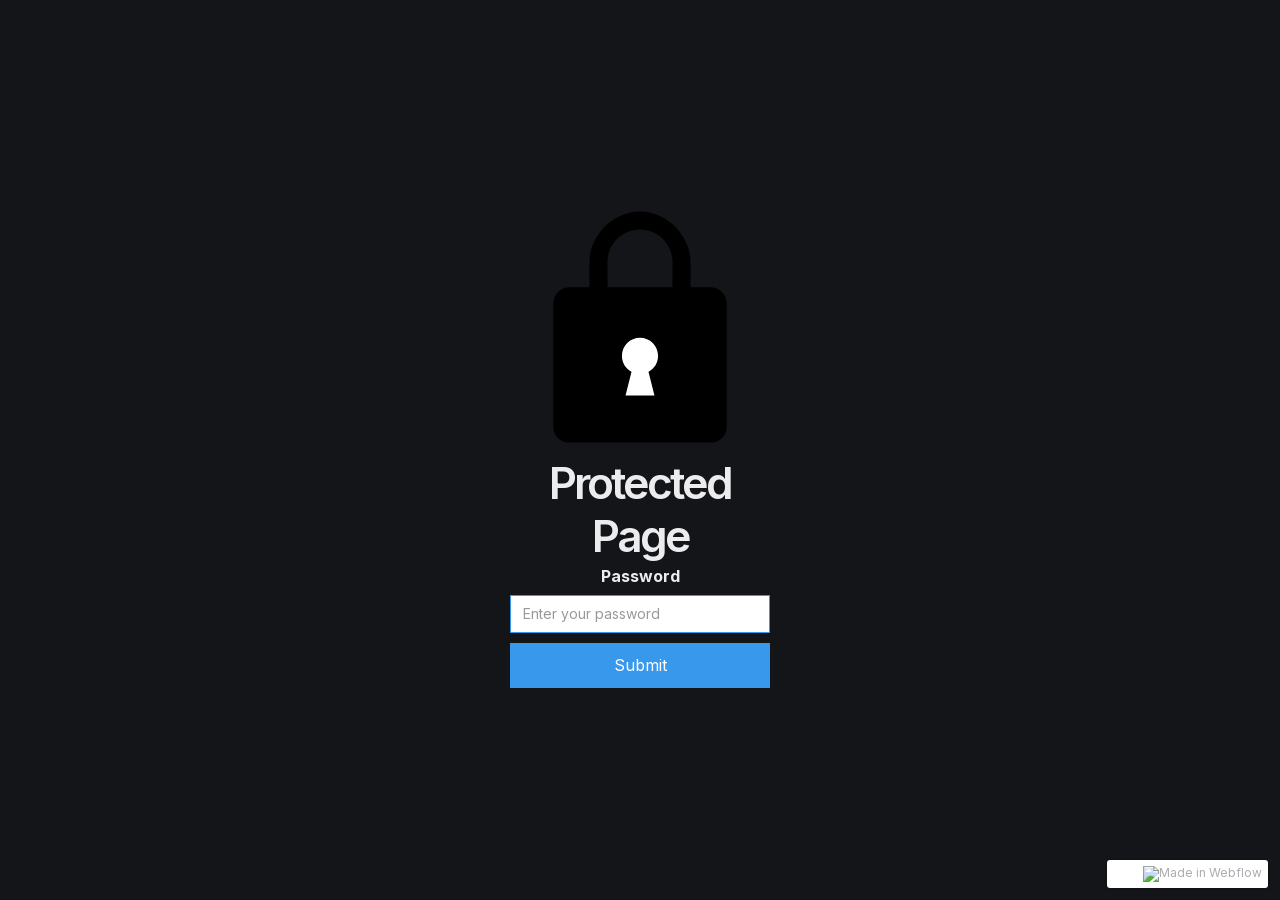
==== commit adaf808b: "Link graphite stylesheet on remaining pages" ====
--- a/401/index.html
+++ b/401/index.html
@@ -1,6 +1,6 @@
 <!DOCTYPE html>
 
-<html data-wf-page="694415c848f8cad9a255dead" data-wf-site="694415c848f8cad9a255decd" data-wf-status="1" lang="fr"><head><link href="../css/fonts-inter.css" rel="stylesheet"/><meta charset="utf-8"/><title>Page protégée — EXIOR</title><meta content="Cette page est protégée par un mot de passe." name="description"/><meta content="Page protégée — EXIOR" property="og:title"/><meta content="Cette page est protégée par un mot de passe." property="og:description"/><meta content="../images/og.png" property="og:image"/><meta content="Page protégée — EXIOR" name="twitter:title"/><meta content="Cette page est protégée par un mot de passe." name="twitter:description"/><meta content="website" property="og:type"/><meta content="summary_large_image" name="twitter:card"/><meta content="width=device-width, initial-scale=1" name="viewport"/><link href="../css/fiilo.webflow.shared.4b0351849.css" rel="stylesheet" type="text/css"/><style>html.w-mod-js:not(.w-mod-ix3) :is(.hero-description, .hero-display-heading, .hero-content-block, .content-main-wrapper, .icon-3, .faq-answer, .faq-icon, .brand-logo-wrap, .features-ticker-flex, .ticker-card-lists, .blog-image-main, .blog-image-primary) {visibility: hidden !important;}</style><script type="text/javascript">!function(o,c){var n=c.documentElement,t=" w-mod-";n.className+=t+"js",("ontouchstart"in o||o.DocumentTouch&&c instanceof DocumentTouch)&&(n.className+=t+"touch")}(window,document);</script><link href="../images/6a2a5bf1b05e409d016a896b_AI-SaaS-Startup-Webflow-Template----1ead5e06.png" media="(prefers-color-scheme: light)" rel="icon" sizes="32x32" type="image/png"/><link href="../images/6a2a5bf1b05e409d016a896b_AI-SaaS-Startup-Webflow-Template----1ead5e06.png" media="(prefers-color-scheme: dark)" rel="icon" sizes="32x32" type="image/png"/><link href="../images/6a2a5bf147660b4af268099c_AI-SaaS-Startup-Webflow-Template----fee8c418.png" rel="icon" sizes="48x48" type="image/png"/><link href="../images/6a2a5bf10ae2427d690d806b_AI-SaaS-Startup-Webflow-Template----f5b1f4d7.png" rel="apple-touch-icon" sizes="180x180"/><link href="../images/6a2a5bf16d4f493b28322be3_AI-SaaS-Startup-Webflow-Template----578736a6.png" rel="icon" sizes="192x192" type="image/png"/><link href="../images/6a2a5bf13d4898179ce11ecd_AI-SaaS-Startup-Webflow-Template----608b8d23.png" rel="icon" sizes="512x512" type="image/png"/>
+<html data-wf-page="694415c848f8cad9a255dead" data-wf-site="694415c848f8cad9a255decd" data-wf-status="1" lang="fr"><head><link href="../css/fonts-inter.css" rel="stylesheet"/><meta charset="utf-8"/><title>Page protégée — EXIOR</title><meta content="Cette page est protégée par un mot de passe." name="description"/><meta content="Page protégée — EXIOR" property="og:title"/><meta content="Cette page est protégée par un mot de passe." property="og:description"/><meta content="../images/og.png" property="og:image"/><meta content="Page protégée — EXIOR" name="twitter:title"/><meta content="Cette page est protégée par un mot de passe." name="twitter:description"/><meta content="website" property="og:type"/><meta content="summary_large_image" name="twitter:card"/><meta content="width=device-width, initial-scale=1" name="viewport"/><link href="../css/fiilo.webflow.shared.4b0351849.css" rel="stylesheet" type="text/css"/><link href="../css/exior-dark.css" rel="stylesheet" type="text/css"/><style>html.w-mod-js:not(.w-mod-ix3) :is(.hero-description, .hero-display-heading, .hero-content-block, .content-main-wrapper, .icon-3, .faq-answer, .faq-icon, .brand-logo-wrap, .features-ticker-flex, .ticker-card-lists, .blog-image-main, .blog-image-primary) {visibility: hidden !important;}</style><script type="text/javascript">!function(o,c){var n=c.documentElement,t=" w-mod-";n.className+=t+"js",("ontouchstart"in o||o.DocumentTouch&&c instanceof DocumentTouch)&&(n.className+=t+"touch")}(window,document);</script><link href="../images/6a2a5bf1b05e409d016a896b_AI-SaaS-Startup-Webflow-Template----1ead5e06.png" media="(prefers-color-scheme: light)" rel="icon" sizes="32x32" type="image/png"/><link href="../images/6a2a5bf1b05e409d016a896b_AI-SaaS-Startup-Webflow-Template----1ead5e06.png" media="(prefers-color-scheme: dark)" rel="icon" sizes="32x32" type="image/png"/><link href="../images/6a2a5bf147660b4af268099c_AI-SaaS-Startup-Webflow-Template----fee8c418.png" rel="icon" sizes="48x48" type="image/png"/><link href="../images/6a2a5bf10ae2427d690d806b_AI-SaaS-Startup-Webflow-Template----f5b1f4d7.png" rel="apple-touch-icon" sizes="180x180"/><link href="../images/6a2a5bf16d4f493b28322be3_AI-SaaS-Startup-Webflow-Template----578736a6.png" rel="icon" sizes="192x192" type="image/png"/><link href="../images/6a2a5bf13d4898179ce11ecd_AI-SaaS-Startup-Webflow-Template----608b8d23.png" rel="icon" sizes="512x512" type="image/png"/>
 <meta content="../images/og.png" name="twitter:image"/></head><body><div class="utility-page-wrap"><div class="utility-page-content w-password-page w-form"><form action="/.wf_auth" class="utility-page-form w-password-page" data-name="Email Form" data-wf-element-id="6901743f992c5a90c6d4ff4400000000000c" data-wf-page-id="694415c848f8cad9a255dead" id="email-form" method="post" name="email-form"><img alt="" src="../images/utility-lock.ae54711958.svg"/><h1 class="_404-title">Protected Page</h1><label class="w-password-page" for="pass">Password</label><input autofocus="true" class="w-password-page w-input" data-name="field" id="pass" maxlength="256" name="pass" placeholder="Enter your password" type="password"/><input class="w-password-page w-button" data-wait="Please wait..." type="submit" value="Submit"/><div class="w-password-page w-form-fail"><div>Incorrect password. Please try again.</div></div><div class="w-password-page w-embed w-script" style="display:none"><input name="path" type="hidden" value="&lt;%WF_FORM_VALUE_PATH%&gt;"/><input name="page" type="hidden" value="&lt;%WF_FORM_VALUE_PAGE%&gt;"/></div><div class="w-password-page w-embed w-script" style="display:none"><script type="application/javascript">(function _handlePasswordPageOnload() {
 	  if (/[?&]e=1(&|$)/.test(document.location.search)) {
 	    document.querySelector('.w-password-page.w-form-fail').style.display = 'block';
--- a/css/exior-dark.css
+++ b/css/exior-dark.css
@@ -0,0 +1,312 @@
+/* EXIOR — fond graphite, cartes blanches conservées. Ne change ni mise en page ni contenus. */
+
+:root {
+  --exior-bg: #141518;
+  --exior-bg-alt: #1c1d21;
+  --exior-ink: #ececee;
+  --exior-muted: #b8babf;
+  --exior-card: #fff;
+  --exior-card-ink: #111;
+  --exior-card-muted: #46484d;
+}
+
+/* ---------- Fonds de page / sections ---------- */
+html,
+body,
+body.body,
+.page-wrapper,
+.section-wrapper,
+.page-line-block,
+._404-section,
+._404-navbar,
+.features,
+.styleguide {
+  background-color: var(--exior-bg) !important;
+  color: var(--exior-ink);
+}
+
+/* Sections alternées, un peu plus claires */
+.brand-main,
+.features-v1,
+.feature-v2,
+.feature-v4,
+.feature-v5,
+.pricing,
+.pricing.main,
+.faq-section,
+.faq-main,
+.blog,
+.about,
+.about-v2,
+.our-core-value,
+.team-section,
+.license-section,
+.contact,
+.changelog-section,
+.integration,
+.privacy-section,
+.heading-style,
+.paragraph-style,
+.button-style,
+.color-style,
+.sections,
+.case-study,
+.case-study.style-01 {
+  background-color: var(--exior-bg-alt);
+}
+
+/* ---------- Texte posé directement sur le fond sombre ---------- */
+h1,
+h2,
+h3,
+h4,
+h5,
+h6,
+a,
+.paragraph,
+.text,
+.text-18-medium,
+.text-16-semibold,
+.text-18-semibold,
+.text-14-semibold,
+.changelog-date,
+.verson-text-main,
+.changelog-title,
+.faq-title,
+.blog-title-main,
+.team-name,
+.privacy-title-main,
+.integration-heading,
+.navtext,
+.navitem-default-title,
+.pricing-card-feature-text,
+.pricing-price-heading-02,
+.features-hero-title,
+.top-title,
+.core-value-title,
+.features-icon-list-text,
+.blog-title-primary,
+.blog-author-name,
+.blog-description,
+.brand-title,
+.case-study-text,
+.case-name,
+.features-secondery-text,
+.link,
+.video-text,
+.text-span-2,
+.h4,
+._404-title,
+.hero-display-heading,
+.hero-display-heading-black,
+.hero-title,
+.color-style-text {
+  color: var(--exior-ink);
+}
+
+p,
+.hero-description,
+.blog-details-content,
+.faq-paragraph,
+.integration-excerpt,
+.integration-details-content,
+.hero-feature-subtitle,
+.subtitle,
+.case-tab-link {
+  color: var(--exior-muted);
+}
+
+/* Liens du pied de page (sur le fond sombre) */
+.navtext:hover,
+.navtext.w--current,
+.link:hover {
+  color: var(--all-color--color-01, #ff5d30);
+}
+
+/* ---------- Surfaces blanches / claires : on les garde, texte sombre à l'intérieur ---------- */
+.nav-menu,
+.dropdown-menu-list.w--open,
+.changelog-card,
+.singel-form,
+.color-box._01,
+.features-content-left,
+.blog-card-main,
+.text-field,
+.w-input,
+.w-select,
+.contact-form-block,
+.integration-card,
+.integration-details-logo,
+.our-core-value-card,
+.pricing-card,
+.subtext,
+.pricing-bottom-text-wrappe,
+.hero-blog-card-content-wrap,
+.hero-subtitle,
+.feature-card-v1,
+.features-card-01,
+.features-card-02,
+.features-card-04,
+.features-card-05,
+.feature-card-01,
+.feature-card-02,
+.feature-card-03,
+.feature-image,
+.case-study-content-wrapper,
+.about-content-flex,
+.core-value-text-wrap,
+.lightbox-link,
+.hero-button-content-wrap:where(.w-variant-56642d5e-adb0-a8e1-b77d-7c25c2c6438e),
+.single-faq,
+.contact-form-wrap {
+  color: var(--exior-card-ink);
+}
+
+.nav-menu,
+.dropdown-menu-list.w--open,
+.changelog-card,
+.singel-form,
+.color-box._01,
+.features-content-left,
+.blog-card-main,
+.text-field,
+.w-input,
+.w-select,
+.contact-form-block,
+.integration-card,
+.integration-details-logo,
+.our-core-value-card,
+.pricing-card,
+.subtext,
+.pricing-bottom-text-wrappe,
+.hero-blog-card-content-wrap,
+.hero-subtitle,
+.feature-card-v1,
+.features-card-01,
+.features-card-02,
+.features-card-04,
+.features-card-05,
+.feature-card-01,
+.feature-card-02,
+.feature-card-03,
+.feature-image,
+.case-study-content-wrapper,
+.about-content-flex,
+.core-value-text-wrap,
+.lightbox-link,
+.hero-button-content-wrap:where(.w-variant-56642d5e-adb0-a8e1-b77d-7c25c2c6438e) {
+  background-color: var(--exior-card);
+}
+
+/* Texte sombre dans les cartes et le menu, hors boutons sombres et accents déjà colorés */
+:is(
+  .nav-menu,
+  .dropdown-menu-list,
+  .changelog-card,
+  .singel-form,
+  .color-box._01,
+  .features-content-left,
+  .blog-card-main,
+  .text-field,
+  .w-input,
+  .w-select,
+  .contact-form-block,
+  .integration-card,
+  .integration-details-logo,
+  .our-core-value-card,
+  .pricing-card,
+  .subtext,
+  .pricing-bottom-text-wrappe,
+  .hero-blog-card-content-wrap,
+  .hero-subtitle,
+  .feature-card-v1,
+  .features-card-01,
+  .features-card-02,
+  .features-card-04,
+  .features-card-05,
+  .feature-card-01,
+  .feature-card-02,
+  .feature-card-03,
+  .case-study-content-wrapper,
+  .about-content-flex,
+  .core-value-text-wrap,
+  .lightbox-link,
+  .single-faq,
+  .contact-form-wrap
+) :is(
+  h1, h2, h3, h4, h5, h6, a, li, label, td, th,
+  .paragraph, .text, .text-18-medium, .text-16-semibold, .text-18-semibold, .text-14-semibold,
+  .changelog-date, .verson-text-main, .changelog-title, .faq-title, .blog-title-main,
+  .team-name, .privacy-title-main, .integration-heading, .nav-link, .dropdown-toggle-main,
+  .pricing-card-feature-text, .pricing-price-heading-02, .features-hero-title, .top-title,
+  .core-value-title, .features-icon-list-text, .blog-title-primary, .blog-author-name,
+  .blog-description, .brand-title, .case-study-text, .case-name, .features-secondery-text,
+  .link, .video-text, .text-span-2, .h4, .hero-display-heading, .hero-title, .color-style-text,
+  .w-dropdown-toggle, .w-nav-link, .w-dropdown-link
+):not(.hero-button-text):not(.cta-heading):not(.text-span) {
+  color: var(--exior-card-ink);
+}
+
+:is(
+  .nav-menu,
+  .dropdown-menu-list,
+  .changelog-card,
+  .singel-form,
+  .features-content-left,
+  .blog-card-main,
+  .text-field,
+  .w-input,
+  .w-select,
+  .contact-form-block,
+  .integration-card,
+  .our-core-value-card,
+  .pricing-card,
+  .hero-blog-card-content-wrap,
+  .feature-card-v1,
+  .features-card-01,
+  .features-card-02,
+  .features-card-04,
+  .features-card-05,
+  .feature-card-01,
+  .feature-card-02,
+  .feature-card-03,
+  .case-study-content-wrapper,
+  .about-content-flex,
+  .core-value-text-wrap,
+  .single-faq,
+  .contact-form-wrap
+) :is(p, .hero-description, .blog-details-content, .faq-paragraph, .integration-excerpt,
+      .integration-details-content, .hero-feature-subtitle, .subtitle, .case-tab-link) {
+  color: var(--exior-card-muted);
+}
+
+/* Accents du menu (carte blanche) */
+.nav-menu .nav-link:hover,
+.nav-menu .nav-link.w--current,
+.nav-menu .dropdown-toggle-main:hover,
+.dropdown-menu-list .nav-link:hover,
+.dropdown-menu-list .nav-link.w--current {
+  color: var(--all-color--color-02, #1167f4);
+}
+
+/* Bouton clair : texte sombre conservé */
+.hero-button-content-wrap:where(.w-variant-56642d5e-adb0-a8e1-b77d-7c25c2c6438e) .hero-button-text {
+  color: var(--exior-card-ink);
+}
+
+/* Champs de formulaire : texte sombre sur fond blanc */
+.w-input,
+.w-select,
+.text-field {
+  color: var(--exior-card-ink);
+}
+
+/* Image de fond claire du hero : on l'assombrit pour le graphite, en conservant les halos de couleur */
+.hero,
+.hero.main {
+  background-color: var(--exior-bg);
+}
+
+img.hero-bg-shape {
+  filter: brightness(0.2) contrast(1.15) saturate(1.4);
+}
